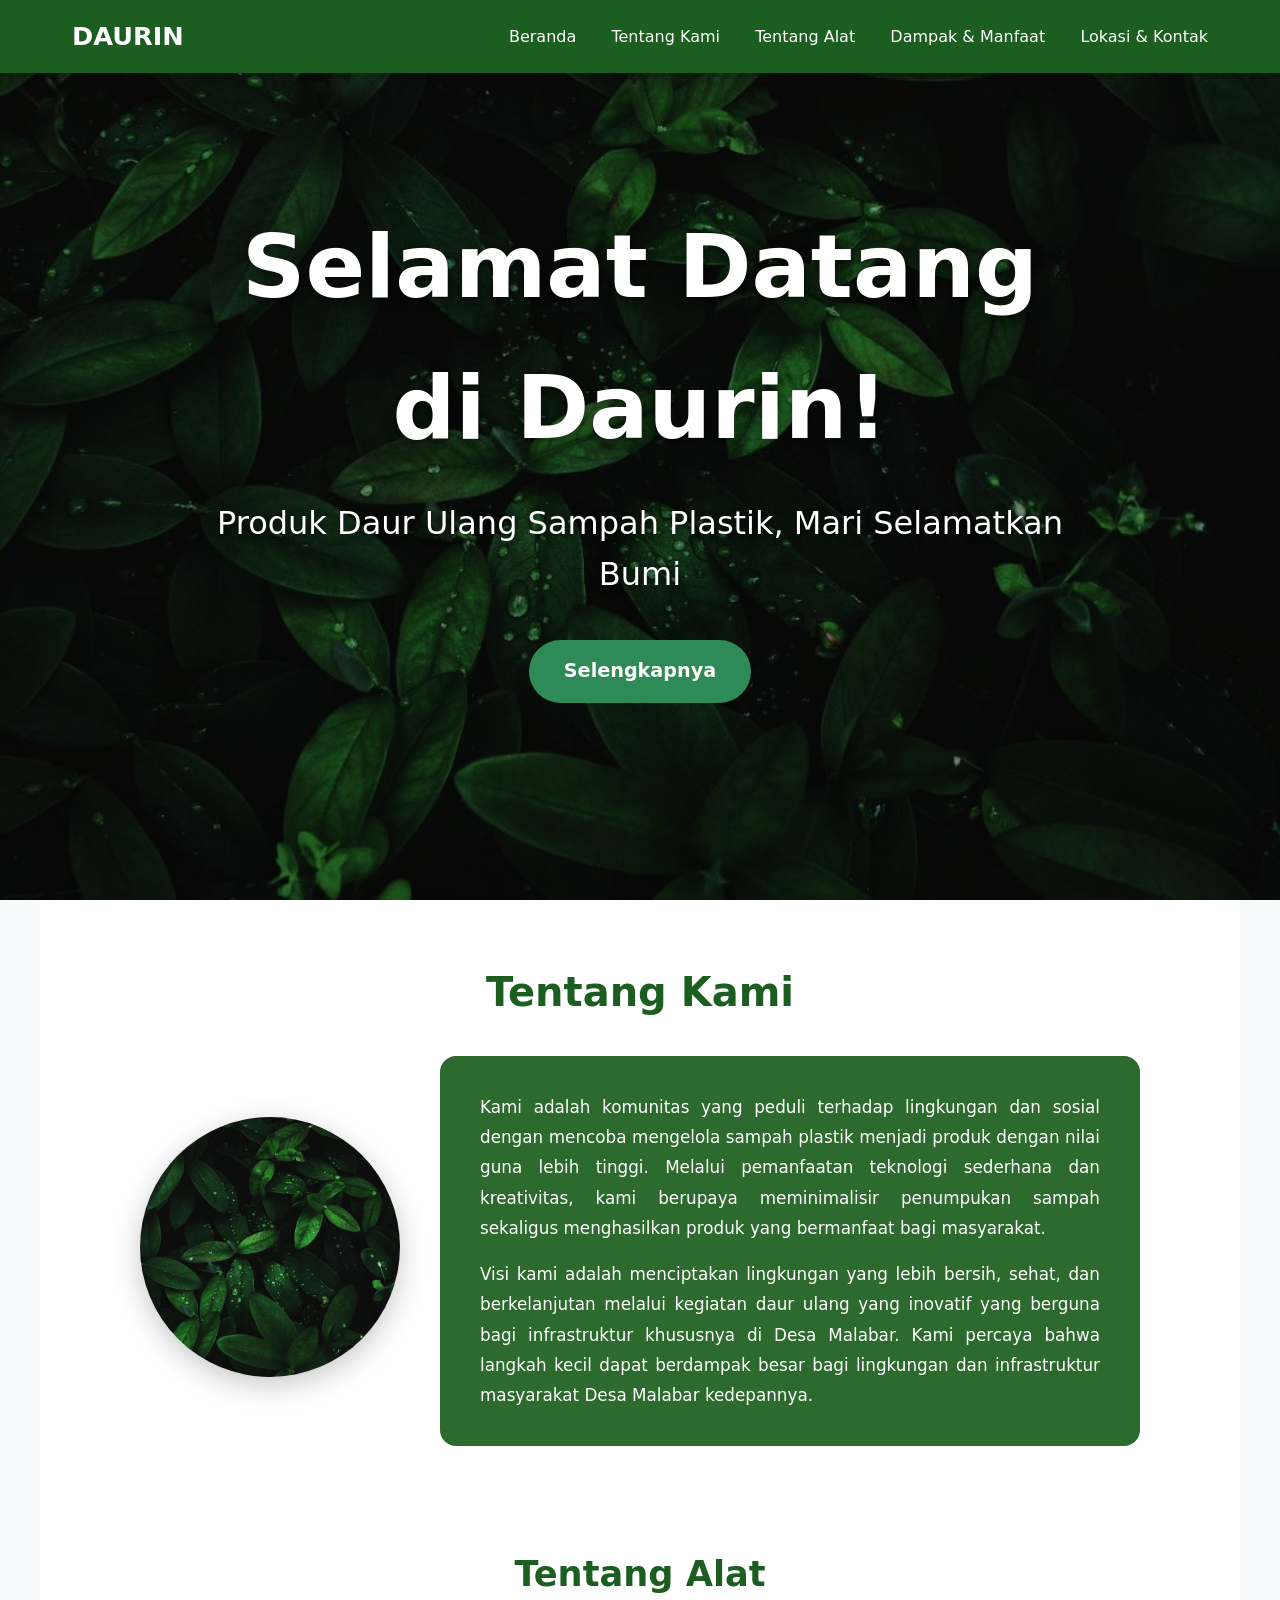
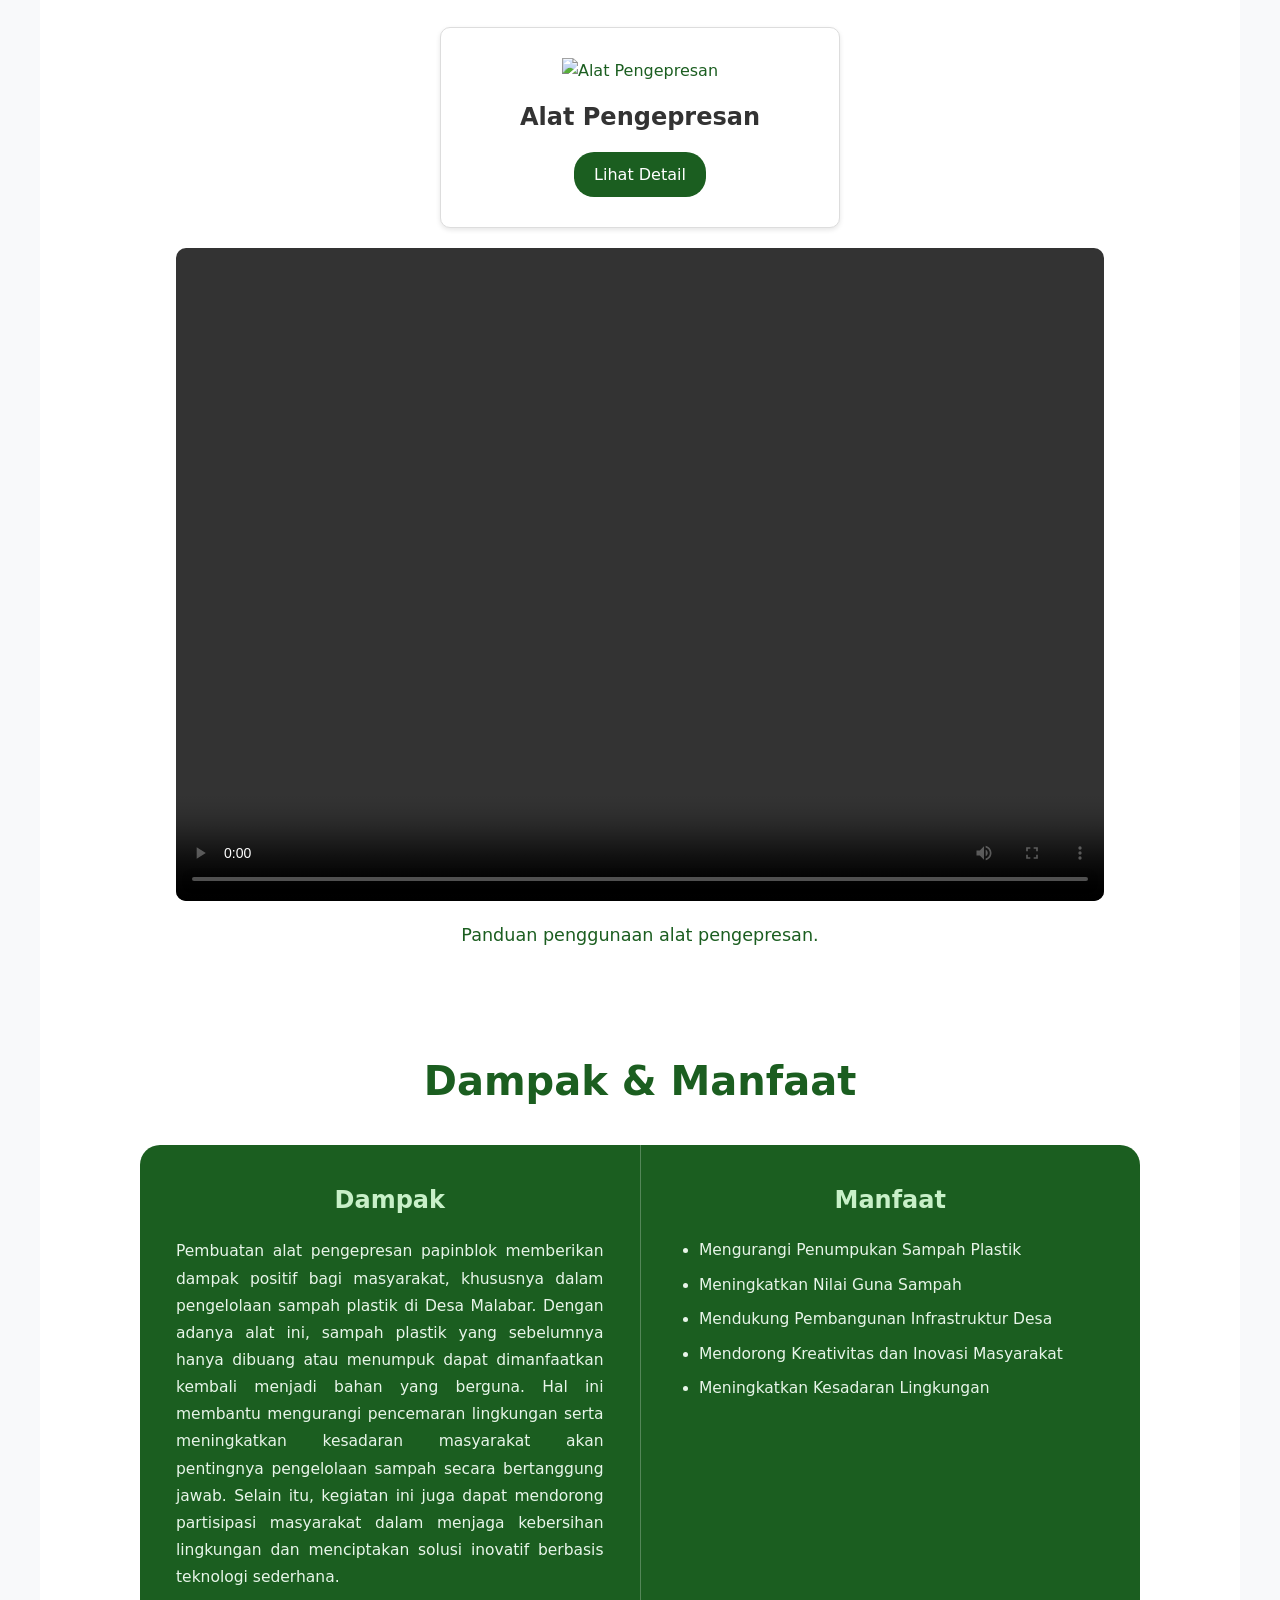
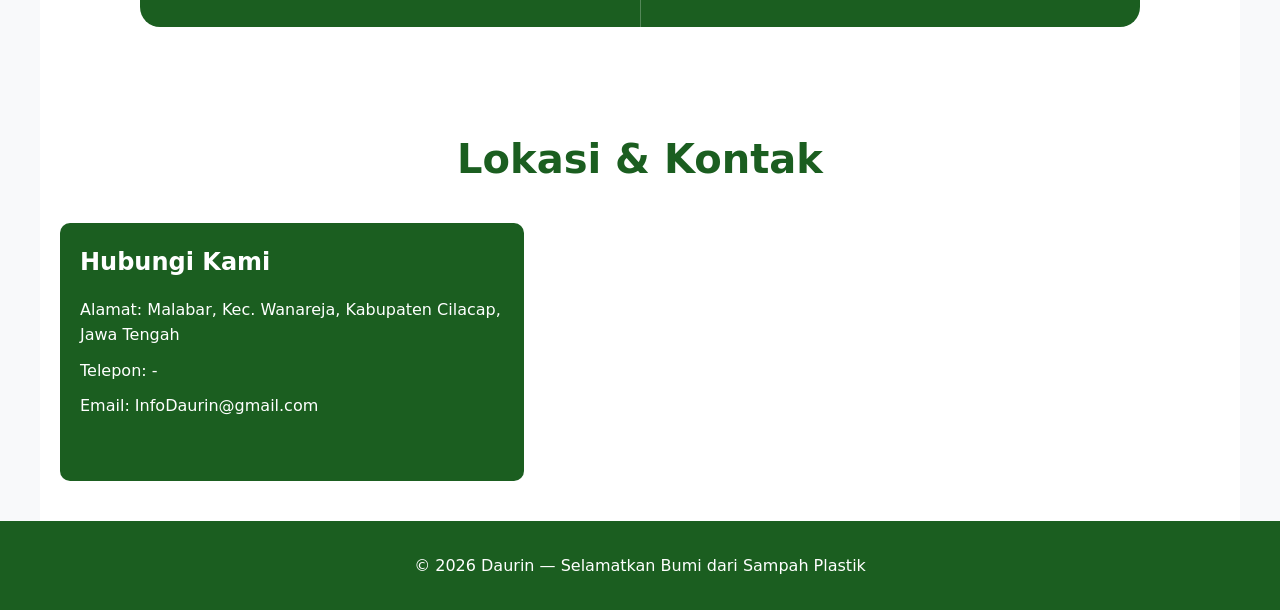
==== index.html @ 2f34ba82 "upload web project" ====
<!DOCTYPE html>
<html lang="id">

<head>
  <meta charset="UTF-8" />
  <meta name="viewport" content="width=device-width, initial-scale=1.0" />
  <title>Daurin - Daur Ulang Sampah Plastik</title>
  <style>
    * {
      margin: 0;
      padding: 0;
      box-sizing: border-box;
    }

    body {
      font-family: system-ui, -apple-system, sans-serif;
      color: #222;
      background-color: #f8f9fa;
      line-height: 1.6;
    }

    header {
      position: fixed;
      top: 0;
      left: 0;
      width: 100%;
      z-index: 1000;
      background-color: #1b5e20;
      backdrop-filter: blur(6px);
      transition: background-color 0.3s;
    }

    header.scrolled {
      background-color: #1b5e1fc0;
      backdrop-filter: blur(8px);
    }

    nav {
      max-width: 1200px;
      margin: 0 auto;
      padding: 1rem 2rem;
      display: flex;
      justify-content: space-between;
      align-items: center;
    }

    .logo {
      font-size: 1.6rem;
      font-weight: bold;
      color: white;
    }

    .nav-links {
      display: flex;
      gap: 2.2rem;
    }

    .nav-links a {
      color: white;
      text-decoration: none;
      font-weight: 500;
      transition: color 0.3s;
    }

    .nav-links a:hover {
      color: #e0ffe0;
    }

    .hamburger {
      display: none;
      flex-direction: column;
      justify-content: space-around;
      width: 30px;
      height: 25px;
      cursor: pointer;
    }

    .hamburger span {
      width: 100%;
      height: 3px;
      background-color: white;
      transition: all 0.3s;
    }

    .side-nav {
      position: fixed;
      top: 0;
      right: -250px;
      width: 250px;
      height: 100%;
      background-color: #1b5e20;
      transition: right 0.3s ease;
      z-index: 999;
      padding-top: 80px;
    }

    .side-nav.active {
      right: 0;
    }

    .side-nav .nav-links {
      flex-direction: column;
      gap: 1.5rem;
      padding: 20px;
    }

    .side-nav .nav-links a {
      font-size: 1.2rem;
    }

    /* Hero */
    .hero {
      height: 100vh;
      min-height: 680px;
      background: linear-gradient(rgba(0, 0, 0, 0.35), rgba(0, 0, 0, 0.45)),
        url('assets/banner.jpg') center/cover no-repeat;
      display: flex;
      align-items: center;
      justify-content: center;
      text-align: center;
      color: white;
    }

    .hero-content {
      max-width: 900px;
      padding: 1.5rem;
    }

    .hero h2 {
      font-size: clamp(2.8rem, 7vw, 5.5rem);
      margin-bottom: 1.2rem;
      font-weight: 800;
      text-shadow: 0 3px 12px rgba(0, 0, 0, 0.6);
    }

    .hero p {
      font-size: clamp(1.3rem, 4vw, 2rem);
      margin-bottom: 2.5rem;
      text-shadow: 0 2px 8px rgba(0, 0, 0, 0.7);
    }

    .btn {
      display: inline-block;
      padding: 1rem 2.2rem;
      background-color: #2e8b57;
      color: white;
      text-decoration: none;
      border-radius: 50px;
      font-size: 1.2rem;
      font-weight: 600;
      transition: all 0.3s;
    }

    .btn:hover {
      background-color: #3CB371;
      transform: translateY(-3px);
      box-shadow: 0 8px 20px rgba(0, 0, 0, 0.25);
    }

    main {
      max-width: 1200px;
      margin: 0 auto;
    }

    section {
      margin: 0;
    }

    h1 {
      color: #1b5e20;
      margin-bottom: 1.5rem;
      font-size: 2.2rem;
      text-align: left;
    }

    /* ======================== */
    /*  TENTANG KAMI - BARU     */
    /* ======================== */
    #tentang {
      background-color: #ffffff;
      padding: 60px 20px;
    }

    .tentang-wrapper {
      max-width: 1000px;
      margin: 0 auto;
    }

    .tentang-title {
      font-size: 2.5rem;
      font-weight: 800;
      color: #1b5e20;
      text-align: center;
      margin-bottom: 2rem;
    }

    .tentang-container {
      display: flex;
      align-items: flex-end;
      gap: 40px;
    }

    .tentang-img {
      flex-shrink: 0;
      width: 260px;
      align-self: center;
    }

    .tentang-img img {
      width: 100%;
      border-radius: 50%;
      object-fit: cover;
      aspect-ratio: 1 / 1;
      box-shadow: 0 8px 28px rgba(0, 0, 0, 0.22);
    }

    .tentang-text {
      flex: 1;
      background-color: #2d6a2d;
      border-radius: 16px;
      padding: 36px 40px;
    }

    .tentang-text p {
      font-size: 1.05rem;
      margin-bottom: 1rem;
      text-align: justify;
      color: #ffffff;
      line-height: 1.8;
    }

    .tentang-text p:last-child {
      margin-bottom: 0;
    }

    /* ===================== */
    /* DAMPAK & MANFAAT      */
    /* ===================== */
    #dampak {
      background-color: white;
      padding: 60px 20px;
      text-align: center;
    }

    #dampak h2 {
      color: #1b5e20;
      text-align: center;
      margin-bottom: 2rem;
      font-size: 2.5rem;
      font-weight: 800;
    }

    .dampak-card {
      background-color: #1b5e20;
      border-radius: 20px;
      max-width: 1000px;
      margin: 0 auto;
      display: flex;
      overflow: hidden;
    }

    .dampak-col {
      flex: 1;
      padding: 36px;
      color: white;
      text-align: left;
    }

    .dampak-col+.dampak-col {
      border-left: 1px solid rgba(255, 255, 255, 0.25);
    }

    .dampak-col h3 {
      font-size: 1.5rem;
      font-weight: 700;
      margin-bottom: 1.2rem;
      text-align: center;
      color: #c8f0c8;
    }

    .dampak-col p {
      font-size: 0.97rem;
      line-height: 1.75;
      text-align: justify;
      color: #e8f5e9;
    }

    .dampak-col ul {
      list-style: disc;
      padding-left: 1.4rem;
      color: #e8f5e9;
    }

    .dampak-col ul li {
      margin-bottom: 0.6rem;
      font-size: 0.97rem;
      line-height: 1.6;
    }

    @media (max-width: 768px) {
      .dampak-card {
        flex-direction: column;
      }

      .dampak-col+.dampak-col {
        border-left: none;
        border-top: 1px solid rgba(255, 255, 255, 0.25);
      }
    }

    /* Tentang Alat */
    #alat {
      background-color: #ffffff;
      color: #1b5e20;
      padding: 40px 20px;
      text-align: center;
    }

    #alat h1 {
      text-align: center;
      color: #1b5e20;
    }

    #alat p {
      max-width: 800px;
      margin: 0 auto;
      font-size: 1.1rem;
    }

    /* Kontak */
    #kontak {
      background-color: white;
      padding: 40px 20px;
    }

    .kontak-container {
      max-width: 1200px;
      margin: 0 auto;
      display: flex;
      justify-content: space-between;
      gap: 40px;
    }

    .kontak-info {
      background-color: #1b5e20;
      color: white;
      padding: 20px;
      border-radius: 10px;
      width: 40%;
    }

    #kontak h2 {
      color: #1b5e20;
      text-align: center;
      margin-bottom: 2rem;
      font-size: 2.5rem;
    }

    .kontak-info h3 {
      margin-bottom: 15px;
      font-size: 1.5rem;
    }

    .kontak-info p {
      margin-bottom: 10px;
    }

    .kontak-map {
      width: 55%;
    }

    .kontak-map iframe {
      width: 100%;
      height: 250px;
      border-radius: 10px;
      border: 0;
    }

    footer {
      background: #1b5e20;
      color: white;
      text-align: center;
      padding: 2rem 1rem;
    }

    /* Responsive */
    @media (max-width: 768px) {
      .hamburger {
        display: flex;
      }

      nav .nav-links {
        display: none;
      }

      .spacer {
        height: 60px;
      }

      h2 {
        font-size: 1.8rem;
        text-align: center;
      }

      .tentang-container {
        flex-direction: column;
        align-items: center;
        gap: 24px;
      }

      .tentang-img {
        width: 180px;
        align-self: center;
      }

      .tentang-text {
        width: 100%;
        padding: 24px 20px;
      }

      .kontak-container {
        flex-direction: column;
        gap: 20px;
      }

      .kontak-info {
        width: 100%;
      }

      .kontak-map {
        width: 100%;
      }

      .kontak-map iframe {
        height: 200px;
      }
    }

    @media (max-width: 480px) {
      .logo {
        font-size: 1.4rem;
      }

      h2 {
        font-size: 1.5rem;
      }

      .tentang-text p,
      #alat p,
      .kontak-info p {
        font-size: 1rem;
      }
    }

    /* Video */
    .video-container {
      position: relative;
      padding-bottom: 56.25%;
      height: 0;
      overflow: hidden;
      max-width: 80%;
      margin: 20px auto;
      border-radius: 10px;
    }

    .video-container video {
      position: absolute;
      top: 0;
      left: 0;
      width: 100%;
      height: 100%;
    }

    #alat .produk-grid {
      display: flex;
      justify-content: center;
      gap: 20px;
      margin-bottom: 20px;
    }

    .produk-item {
      background-color: white;
      border: 1px solid #ddd;
      border-radius: 10px;
      padding: 20px;
      text-align: center;
      width: 220px;
      box-shadow: 0 2px 5px rgba(0, 0, 0, 0.1);
    }

    .produk-item img {
      width: 120px;
      height: auto;
      margin-bottom: 10px;
    }

    .produk-item h3 {
      font-size: 1.2rem;
      margin-bottom: 15px;
      color: #333;
    }

    .button-group {
      display: flex;
      gap: 10px;
      justify-content: center;
    }

    .detail-btn,
    .buy-btn {
      padding: 8px 16px;
      background-color: #1b5e20;
      color: white;
      text-decoration: none;
      border-radius: 20px;
      font-size: 0.85rem;
      transition: background-color 0.3s;
    }

    .detail-btn:hover,
    .buy-btn:hover {
      background-color: #2e8b57;
    }

    #alat .produk-item {
      max-width: 400px;
      width: 100%;
      padding: 30px;
    }

    #alat .produk-item img {
      width: 200px;
      height: auto;
      margin-bottom: 15px;
    }

    #alat .produk-item h3 {
      font-size: 1.5rem;
    }

    #alat .detail-btn {
      padding: 10px 20px;
      font-size: 1rem;
    }

    /* Modal */
    .modal {
      display: none;
      position: fixed;
      z-index: 1001;
      left: 0;
      top: 0;
      width: 100%;
      height: 100%;
      overflow: auto;
      background-color: rgba(0, 0, 0, 0.4);
      justify-content: center;
      align-items: center;
    }

    .modal-content {
      background-color: #fefefe;
      margin: auto;
      padding: 20px;
      border: 1px solid #888;
      width: 80%;
      max-width: 500px;
      border-radius: 10px;
      position: relative;
      font-size: 1rem;
      line-height: 1.5;
    }

    .close {
      color: #aaa;
      float: right;
      font-size: 28px;
      font-weight: bold;
      cursor: pointer;
    }

    .close:hover,
    .close:focus {
      color: black;
      text-decoration: none;
    }

    .details dl {
      display: grid;
      grid-template-columns: auto 1fr;
      gap: 0.5rem 1rem;
      margin: 0;
      padding: 0;
    }

    .details dt {
      font-weight: bold;
      text-align: right;
      color: #1b5e20;
      grid-column: 1;
    }

    .details dd {
      margin: 0;
      grid-column: 2;
      text-align: justify;
    }

    .modal-content h3 {
      text-align: center;
      margin-bottom: 1rem;
    }

    @media (max-width: 768px) {
      .video-container {
        max-width: 100%;
      }

      #alat .produk-item {
        max-width: 100%;
      }
    }
  </style>
</head>

<body>
  <header id="navbar">
    <nav>
      <div class="logo">DAURIN</div>
      <div class="hamburger" id="hamburger">
        <span></span><span></span><span></span>
      </div>
      <div class="nav-links desktop-nav">
        <a href="#beranda">Beranda</a>
        <a href="#tentang">Tentang Kami</a>
        <a href="#alat">Tentang Alat</a>
        <a href="#dampak">Dampak &amp; Manfaat</a>
        <a href="#kontak">Lokasi &amp; Kontak</a>
      </div>
    </nav>
  </header>

  <div class="side-nav" id="side-nav">
    <div class="nav-links">
      <a href="#beranda">Beranda</a>
      <a href="#tentang">Tentang Kami</a>
      <a href="#alat">Tentang Alat</a>
      <a href="#dampak">Dampak &amp; Manfaat</a>
      <a href="#kontak">Lokasi &amp; Kontak</a>
    </div>
  </div>

  <section class="hero" id="beranda">
    <div class="hero-content">
      <h2>Selamat Datang di Daurin!</h2>
      <p>Produk Daur Ulang Sampah Plastik, Mari Selamatkan Bumi</p>
      <a href="#tentang" class="btn">Selengkapnya</a>
    </div>
  </section>
  <div class="spacer"></div>

  <main>
    <!-- TENTANG KAMI -->
    <section id="tentang">
      <div class="tentang-wrapper">
        <h2 class="tentang-title">Tentang Kami</h2>
        <div class="tentang-container">
          <div class="tentang-img">
            <img src="assets/banner.jpg" alt="banner">
          </div>
          <div class="tentang-text">
            <p>Kami adalah komunitas yang peduli terhadap lingkungan dan sosial dengan mencoba mengelola sampah plastik
              menjadi produk dengan nilai guna lebih tinggi. Melalui pemanfaatan teknologi sederhana dan kreativitas,
              kami
              berupaya meminimalisir penumpukan sampah sekaligus menghasilkan produk yang bermanfaat bagi masyarakat.
            </p>
            <p>Visi kami adalah menciptakan lingkungan yang lebih bersih, sehat, dan berkelanjutan melalui kegiatan daur
              ulang yang inovatif yang berguna bagi infrastruktur khususnya di Desa Malabar. Kami percaya bahwa langkah
              kecil dapat berdampak besar bagi lingkungan dan infrastruktur masyarakat Desa Malabar kedepannya.</p>
          </div>
        </div>
      </div>
    </section>

    <!-- TENTANG ALAT -->
    <section id="alat">
      <h1>Tentang Alat</h1>
      <div class="produk-grid">
        <div class="produk-item">
          <img
            src="https://cdn.prod.website-files.com/5f85593f825a45ae8e699102/60377755389415811685922c_Sheetpress-machine-and-recycled-sheets.jpg"
            alt="Alat Pengepresan">
          <h3>Alat Pengepresan</h3>
          <div class="button-group">
            <a href="#" class="detail-btn" data-target="detail1">Lihat Detail</a>
          </div>
        </div>
      </div>
      
      <div class="video-container">
        <video controls>
          <source src="assets/comingsoon.mp4" type="video/mp4">
          Your browser does not support the video tag.
        </video>
      </div>
      <p>Panduan penggunaan alat pengepresan.</p>
    </section>

    <!-- DAMPAK & MANFAAT -->
    <section id="dampak">
      <h2>Dampak &amp; Manfaat</h2>
      <div class="dampak-card">
        <div class="dampak-col">
          <h3>Dampak</h3>
          <p>Pembuatan alat pengepresan papinblok memberikan dampak positif bagi masyarakat, khususnya dalam pengelolaan
            sampah plastik di Desa Malabar. Dengan adanya alat ini, sampah plastik yang sebelumnya hanya dibuang atau
            menumpuk dapat dimanfaatkan kembali menjadi bahan yang berguna. Hal ini membantu mengurangi pencemaran
            lingkungan serta meningkatkan kesadaran masyarakat akan pentingnya pengelolaan sampah secara bertanggung
            jawab. Selain itu, kegiatan ini juga dapat mendorong partisipasi masyarakat dalam menjaga kebersihan
            lingkungan dan menciptakan solusi inovatif berbasis teknologi sederhana.</p>
        </div>
        <div class="dampak-col">
          <h3>Manfaat</h3>
          <ul>
            <li>Mengurangi Penumpukan Sampah Plastik</li>
            <li>Meningkatkan Nilai Guna Sampah</li>
            <li>Mendukung Pembangunan Infrastruktur Desa</li>
            <li>Mendorong Kreativitas dan Inovasi Masyarakat</li>
            <li>Meningkatkan Kesadaran Lingkungan</li>
          </ul>
        </div>
      </div>
    </section>

    <!-- KONTAK -->
    <section id="kontak">
      <h2>Lokasi &amp; Kontak</h2>
      <div class="kontak-container">
        <div class="kontak-info">
          <h3>Hubungi Kami</h3>
          <p>Alamat: Malabar, Kec. Wanareja, Kabupaten Cilacap, Jawa Tengah</p>
          <p>Telepon: -</p>
          <p>Email: InfoDaurin@gmail.com</p>
        </div>
        <div class="kontak-map">
          <iframe
            src="https://www.google.com/maps/embed?pb=!1m18!1m12!1m3!1d698.7467152777687!2d108.68582489623891!3d-7.3041430938471885!2m3!1f0!2f0!3f0!3m2!1i1024!2i768!4f13.1!3m3!1m2!1s0x2e6f7d67fe039493%3A0xdd716e9ad40a1f7e!2sKantor%20Desa%20Malabar!5e0!3m2!1sid!2sid!4v1771553246196!5m2!1sid!2sid"
            width="600" height="450" style="border:0;" allowfullscreen="" loading="lazy"
            referrerpolicy="no-referrer-when-downgrade"></iframe>
        </div>
      </div>
    </section>
  </main>

  <div id="modal" class="modal">
    <div class="modal-content">
      <span class="close">&times;</span>
      <div id="modal-body"></div>
    </div>
  </div>

  <div id="detail1" style="display:none;" class="details">
    <h3>Alat Pengepresan</h3>
    <dl>
      <dt>Deskripsi:</dt>
      <dd>Alat pengepresan inovatif untuk mendaur ulang sampah plastik menjadi produk berguna. Efisien dan mudah
        digunakan.</dd>
      <dt>Bahan:</dt>
      <dd>Besi UMP, dongkrak dengan kekuatan 5 ton, dan besi siku.</dd>
      <dt>Ukuran:</dt>
      <dd>Tinggi 100 cm, Lebar 60 cm</dd>
      <dt>Keunggulan:</dt>
      <dd>Mampu memproses hingga 108 kg plastik per jam, ramah lingkungan, dan tahan lama.</dd>
    </dl>
  </div>
  <div id="detail2" style="display:none;" class="details">
    <h3>Produk Daur Ulang</h3>
    <dl>
      <dt>Deskripsi:</dt>
      <dd>Produk ramah lingkungan dari sampah plastik daur ulang, seperti tas, pot bunga, dll. Tahan lama dan estetis.
      </dd>
      <dt>Bahan:</dt>
      <dd>100% plastik daur ulang (HDPE, PET, dll.)</dd>
      <dt>Ukuran:</dt>
      <dd>Variatif, tergantung jenis produk</dd>
      <dt>Keunggulan:</dt>
      <dd>Mengurangi sampah, harga terjangkau, dan mendukung ekonomi sirkular.</dd>
    </dl>
  </div>

  <footer>
    <p>&copy; 2026 Daurin — Selamatkan Bumi dari Sampah Plastik</p>
  </footer>

  <script>
    window.addEventListener('scroll', () => {
      document.getElementById('navbar').classList.toggle('scrolled', window.scrollY > 100);
    });

    const hamburger = document.getElementById('hamburger');
    const sideNav = document.getElementById('side-nav');

    hamburger.addEventListener('click', () => sideNav.classList.toggle('active'));

    document.addEventListener('click', (event) => {
      if (!hamburger.contains(event.target) && !sideNav.contains(event.target)) {
        sideNav.classList.remove('active');
      }
    });

    document.querySelectorAll('a[href^="#"]').forEach(anchor => {
      anchor.addEventListener('click', function (e) {
        e.preventDefault();
        const targetEl = document.getElementById(this.getAttribute('href').substring(1));
        if (targetEl) {
          const headerHeight = document.querySelector('header').offsetHeight;
          window.scrollTo({ top: targetEl.getBoundingClientRect().top + window.scrollY - headerHeight, behavior: 'smooth' });
        }
        sideNav.classList.remove('active');
      });
    });

    const modal = document.getElementById('modal');
    const modalBody = document.getElementById('modal-body');
    const closeBtn = document.querySelector('.close');

    document.querySelectorAll('.detail-btn').forEach(btn => {
      btn.addEventListener('click', (e) => {
        e.preventDefault();
        modalBody.innerHTML = document.getElementById(btn.getAttribute('data-target')).innerHTML;
        modal.style.display = 'flex';
      });
    });

    closeBtn.addEventListener('click', () => modal.style.display = 'none');
    window.addEventListener('click', (e) => { if (e.target === modal) modal.style.display = 'none'; });
  </script>
</body>

</html>
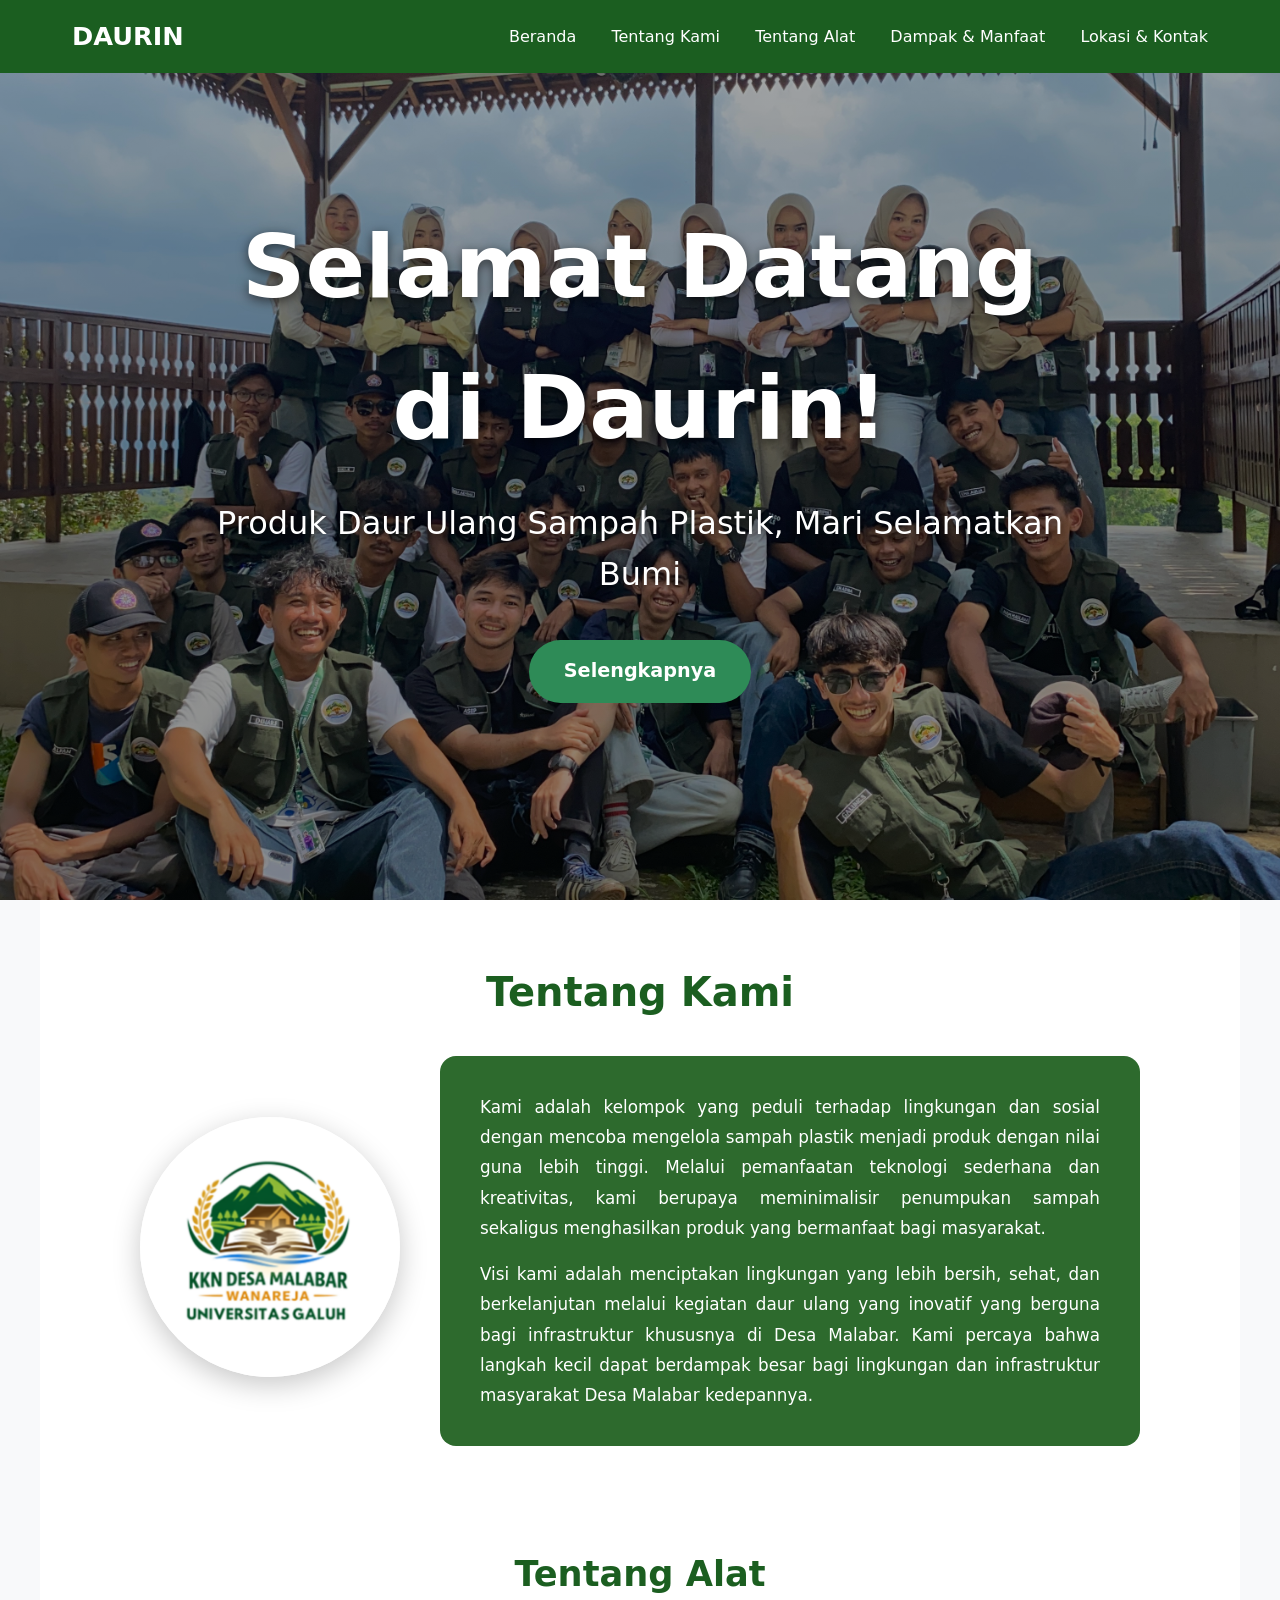
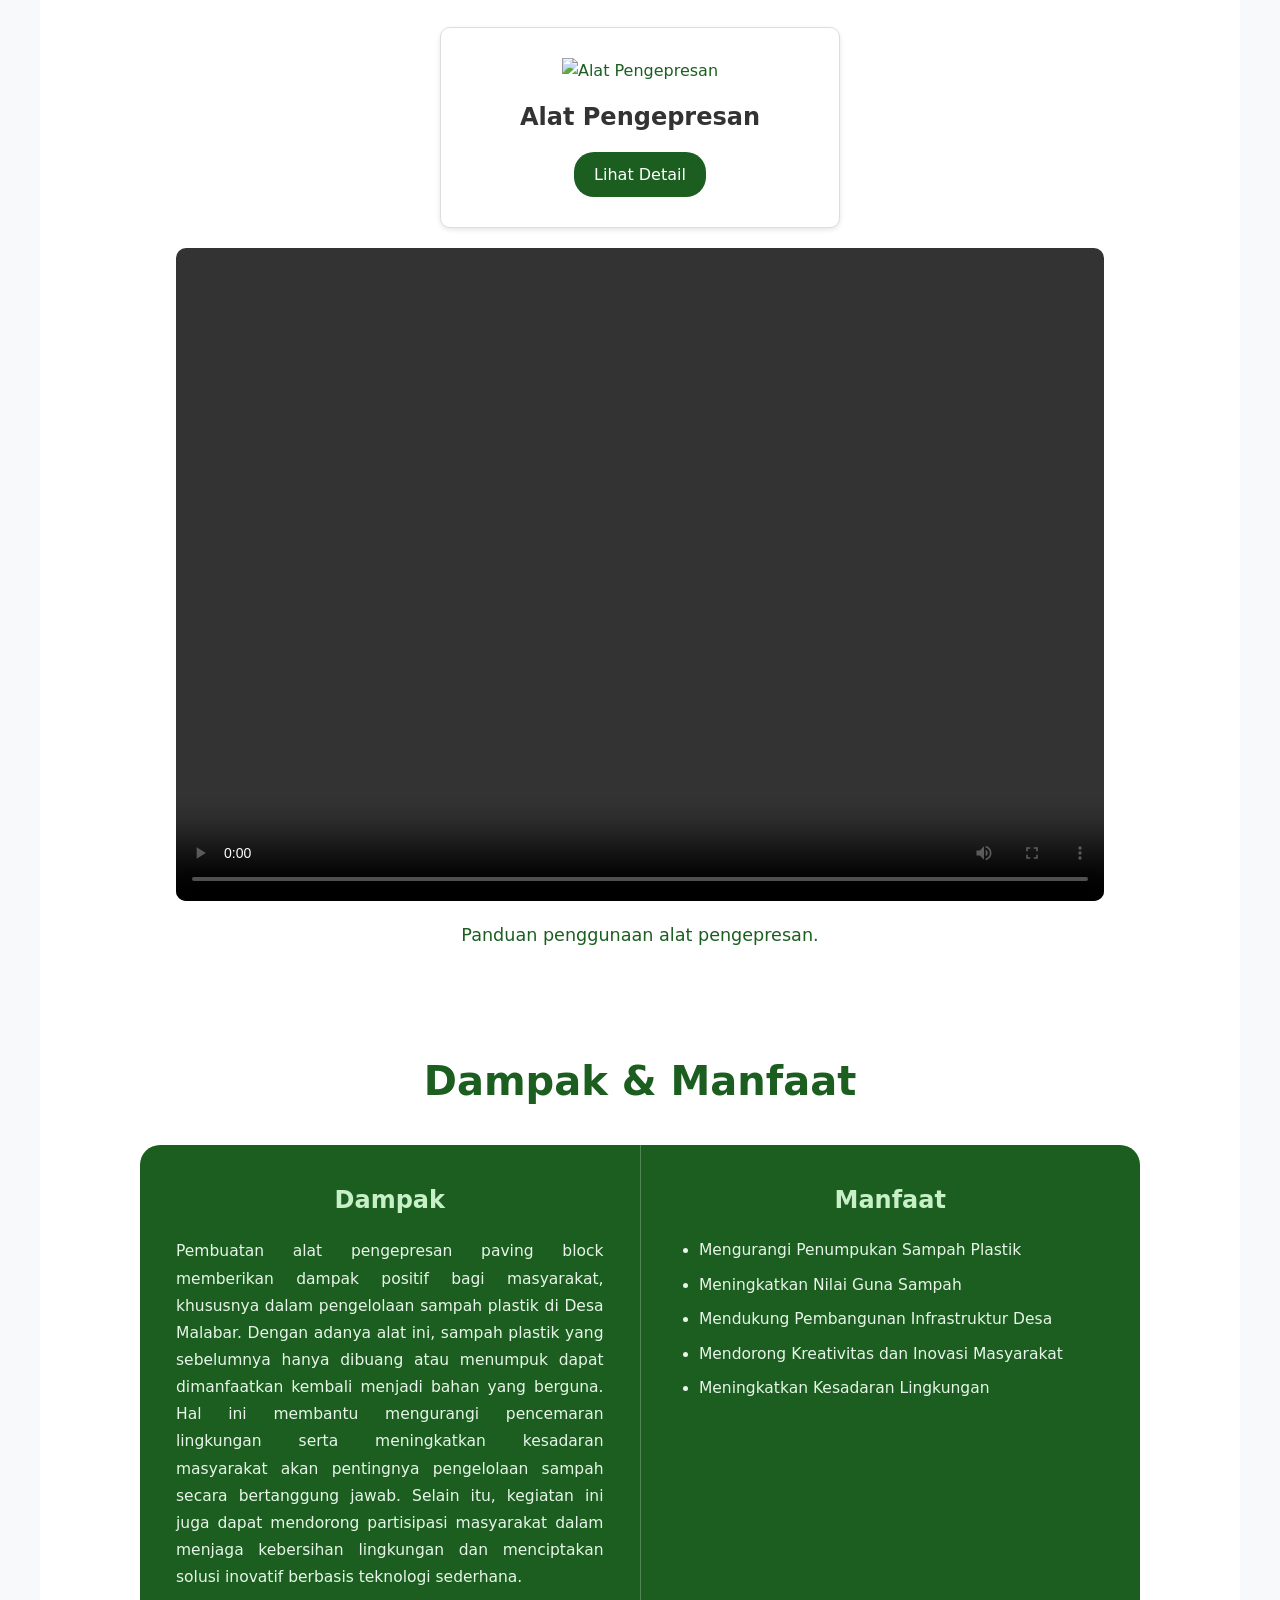
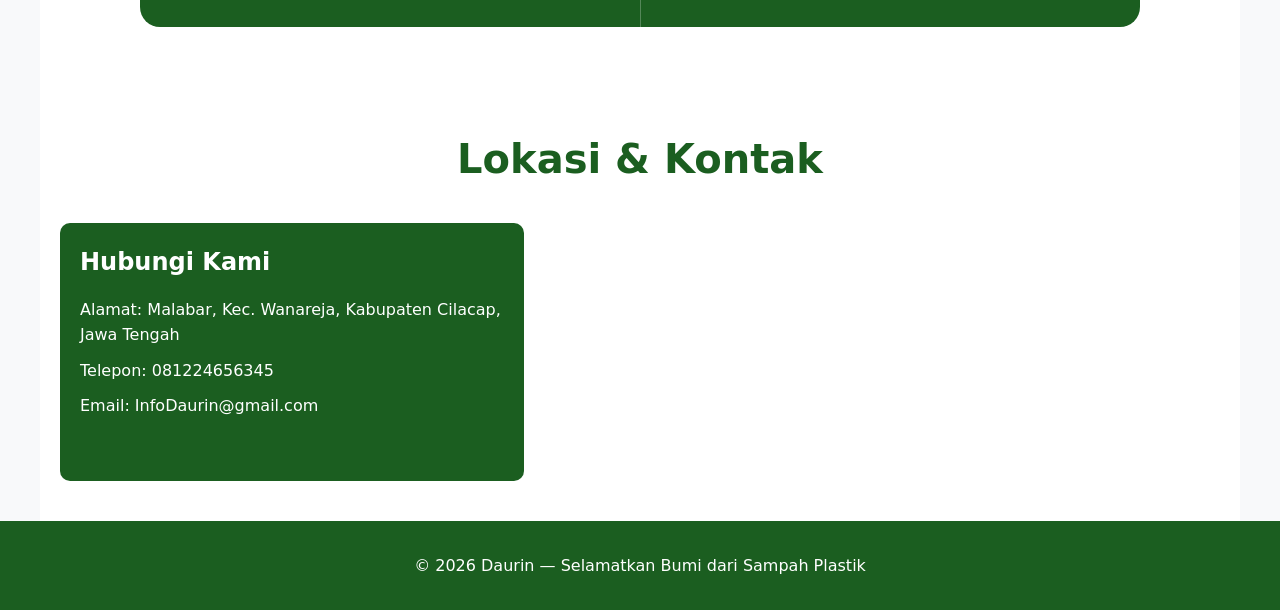
==== commit ac7cfc2f: "update project" ====
--- a/index.html
+++ b/index.html
@@ -113,7 +113,7 @@
       height: 100vh;
       min-height: 680px;
       background: linear-gradient(rgba(0, 0, 0, 0.35), rgba(0, 0, 0, 0.45)),
-        url('assets/banner.jpg') center/cover no-repeat;
+        url('assets/banner.jpeg') center/cover no-repeat;
       display: flex;
       align-items: center;
       justify-content: center;
@@ -172,10 +172,8 @@
       font-size: 2.2rem;
       text-align: left;
     }
-
-    /* ======================== */
+    
     /*  TENTANG KAMI - BARU     */
-    /* ======================== */
     #tentang {
       background-color: #ffffff;
       padding: 60px 20px;
@@ -517,7 +515,8 @@
       transition: background-color 0.3s;
     }
 
-    .detail-btn:hover,
+    .deta
+    il-btn:hover,
     .buy-btn:hover {
       background-color: #2e8b57;
     }
@@ -666,10 +665,10 @@
         <h2 class="tentang-title">Tentang Kami</h2>
         <div class="tentang-container">
           <div class="tentang-img">
-            <img src="assets/banner.jpg" alt="banner">
+            <img src="assets/logo.png" alt="logo">
           </div>
           <div class="tentang-text">
-            <p>Kami adalah komunitas yang peduli terhadap lingkungan dan sosial dengan mencoba mengelola sampah plastik
+            <p>Kami adalah kelompok yang peduli terhadap lingkungan dan sosial dengan mencoba mengelola sampah plastik
               menjadi produk dengan nilai guna lebih tinggi. Melalui pemanfaatan teknologi sederhana dan kreativitas,
               kami
               berupaya meminimalisir penumpukan sampah sekaligus menghasilkan produk yang bermanfaat bagi masyarakat.
@@ -696,7 +695,7 @@
           </div>
         </div>
       </div>
-      
+
       <div class="video-container">
         <video controls>
           <source src="assets/comingsoon.mp4" type="video/mp4">
@@ -712,7 +711,8 @@
       <div class="dampak-card">
         <div class="dampak-col">
           <h3>Dampak</h3>
-          <p>Pembuatan alat pengepresan papinblok memberikan dampak positif bagi masyarakat, khususnya dalam pengelolaan
+          <p>Pembuatan alat pengepresan paving block memberikan dampak positif bagi masyarakat, khususnya dalam
+            pengelolaan
             sampah plastik di Desa Malabar. Dengan adanya alat ini, sampah plastik yang sebelumnya hanya dibuang atau
             menumpuk dapat dimanfaatkan kembali menjadi bahan yang berguna. Hal ini membantu mengurangi pencemaran
             lingkungan serta meningkatkan kesadaran masyarakat akan pentingnya pengelolaan sampah secara bertanggung
@@ -739,7 +739,7 @@
         <div class="kontak-info">
           <h3>Hubungi Kami</h3>
           <p>Alamat: Malabar, Kec. Wanareja, Kabupaten Cilacap, Jawa Tengah</p>
-          <p>Telepon: -</p>
+          <p>Telepon: 081224656345</p>
           <p>Email: InfoDaurin@gmail.com</p>
         </div>
         <div class="kontak-map">
@@ -763,28 +763,14 @@
     <h3>Alat Pengepresan</h3>
     <dl>
       <dt>Deskripsi:</dt>
-      <dd>Alat pengepresan inovatif untuk mendaur ulang sampah plastik menjadi produk berguna. Efisien dan mudah
-        digunakan.</dd>
+      <dd>Prooduk ini merupakan alat daur ulang sampah plastik dengan menggunakan metode pemanasan dan pengepresan untuk
+        menghasilkan produk yang berguna.</dd>
       <dt>Bahan:</dt>
-      <dd>Besi UMP, dongkrak dengan kekuatan 5 ton, dan besi siku.</dd>
+      <dd>Besi UNP, dongkrak dengan kekuatan 5 ton, plat baja dan besi siku.</dd>
       <dt>Ukuran:</dt>
       <dd>Tinggi 100 cm, Lebar 60 cm</dd>
       <dt>Keunggulan:</dt>
-      <dd>Mampu memproses hingga 108 kg plastik per jam, ramah lingkungan, dan tahan lama.</dd>
-    </dl>
-  </div>
-  <div id="detail2" style="display:none;" class="details">
-    <h3>Produk Daur Ulang</h3>
-    <dl>
-      <dt>Deskripsi:</dt>
-      <dd>Produk ramah lingkungan dari sampah plastik daur ulang, seperti tas, pot bunga, dll. Tahan lama dan estetis.
-      </dd>
-      <dt>Bahan:</dt>
-      <dd>100% plastik daur ulang (HDPE, PET, dll.)</dd>
-      <dt>Ukuran:</dt>
-      <dd>Variatif, tergantung jenis produk</dd>
-      <dt>Keunggulan:</dt>
-      <dd>Mengurangi sampah, harga terjangkau, dan mendukung ekonomi sirkular.</dd>
+      <dd>Mampu memproses hingga 3 kg plastik per jam, produk ini juga ramah lingkungan, dan tahan lama.</dd>
     </dl>
   </div>
 
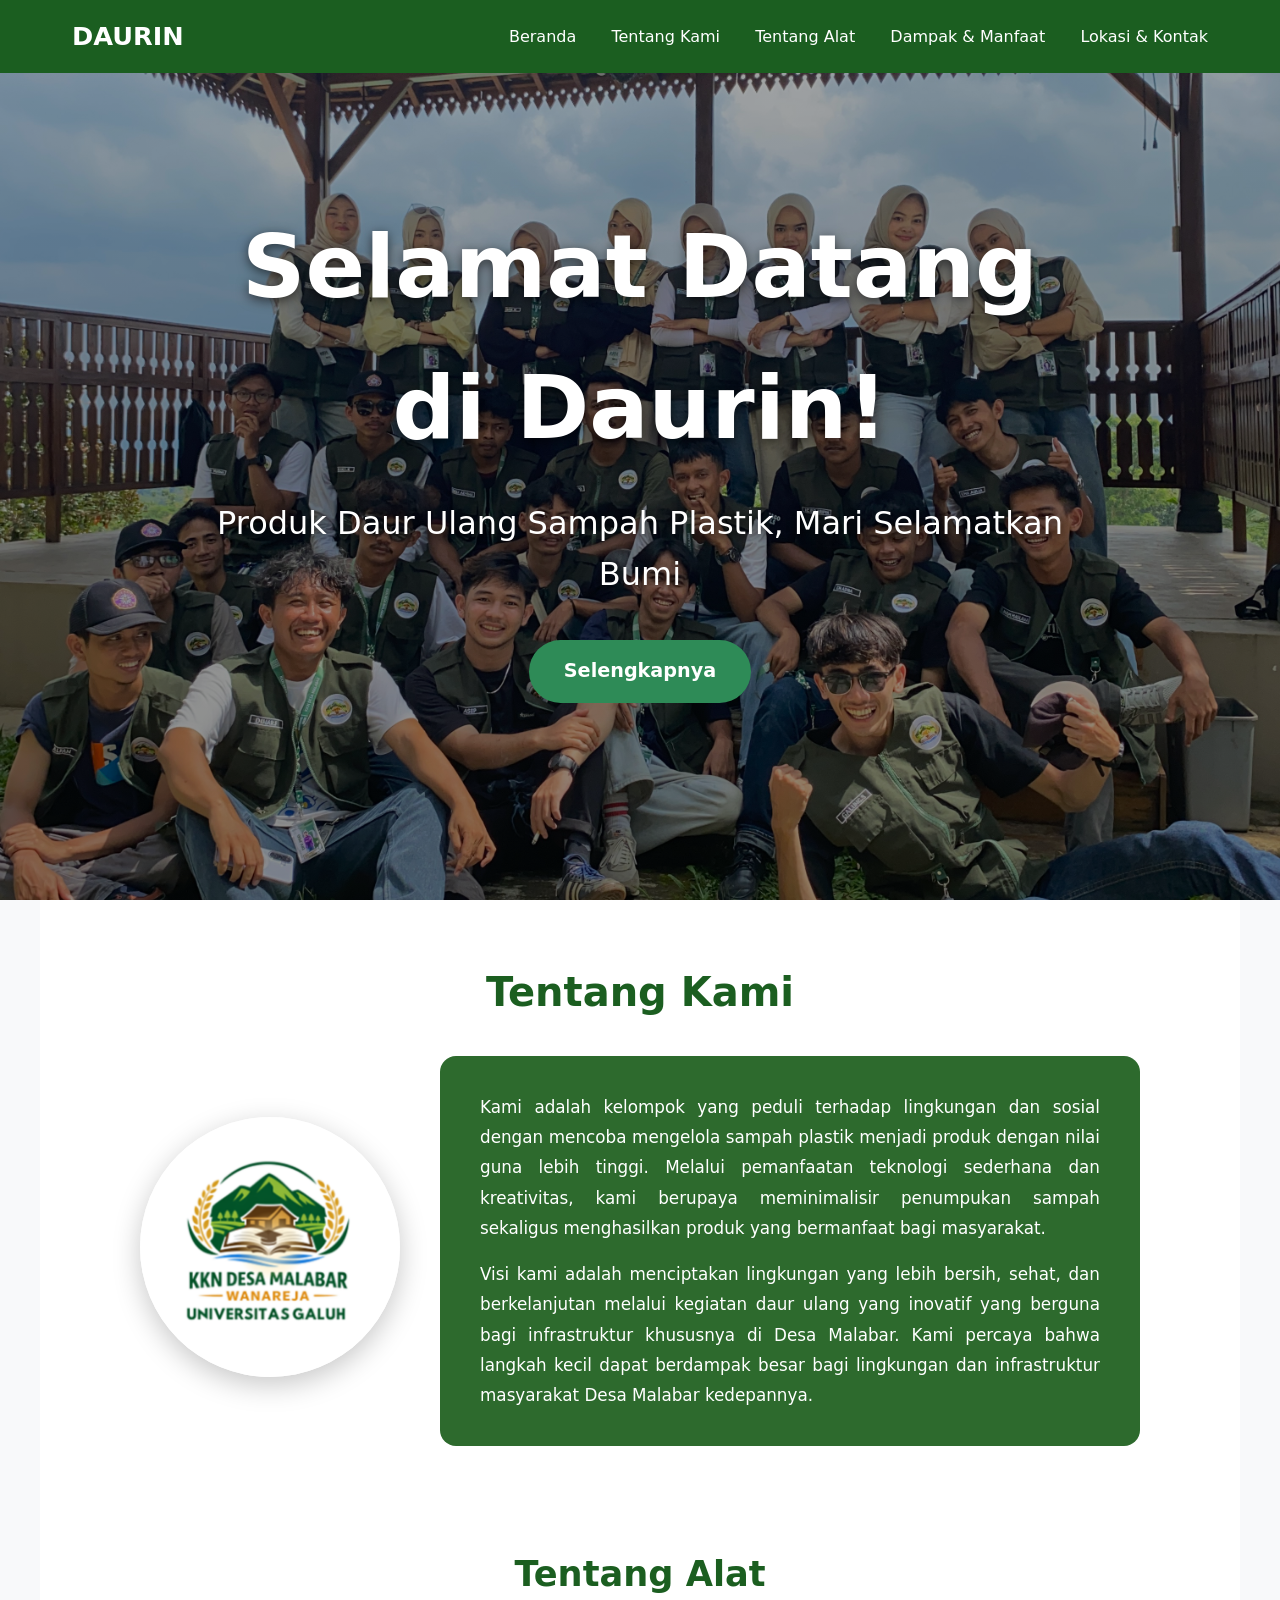
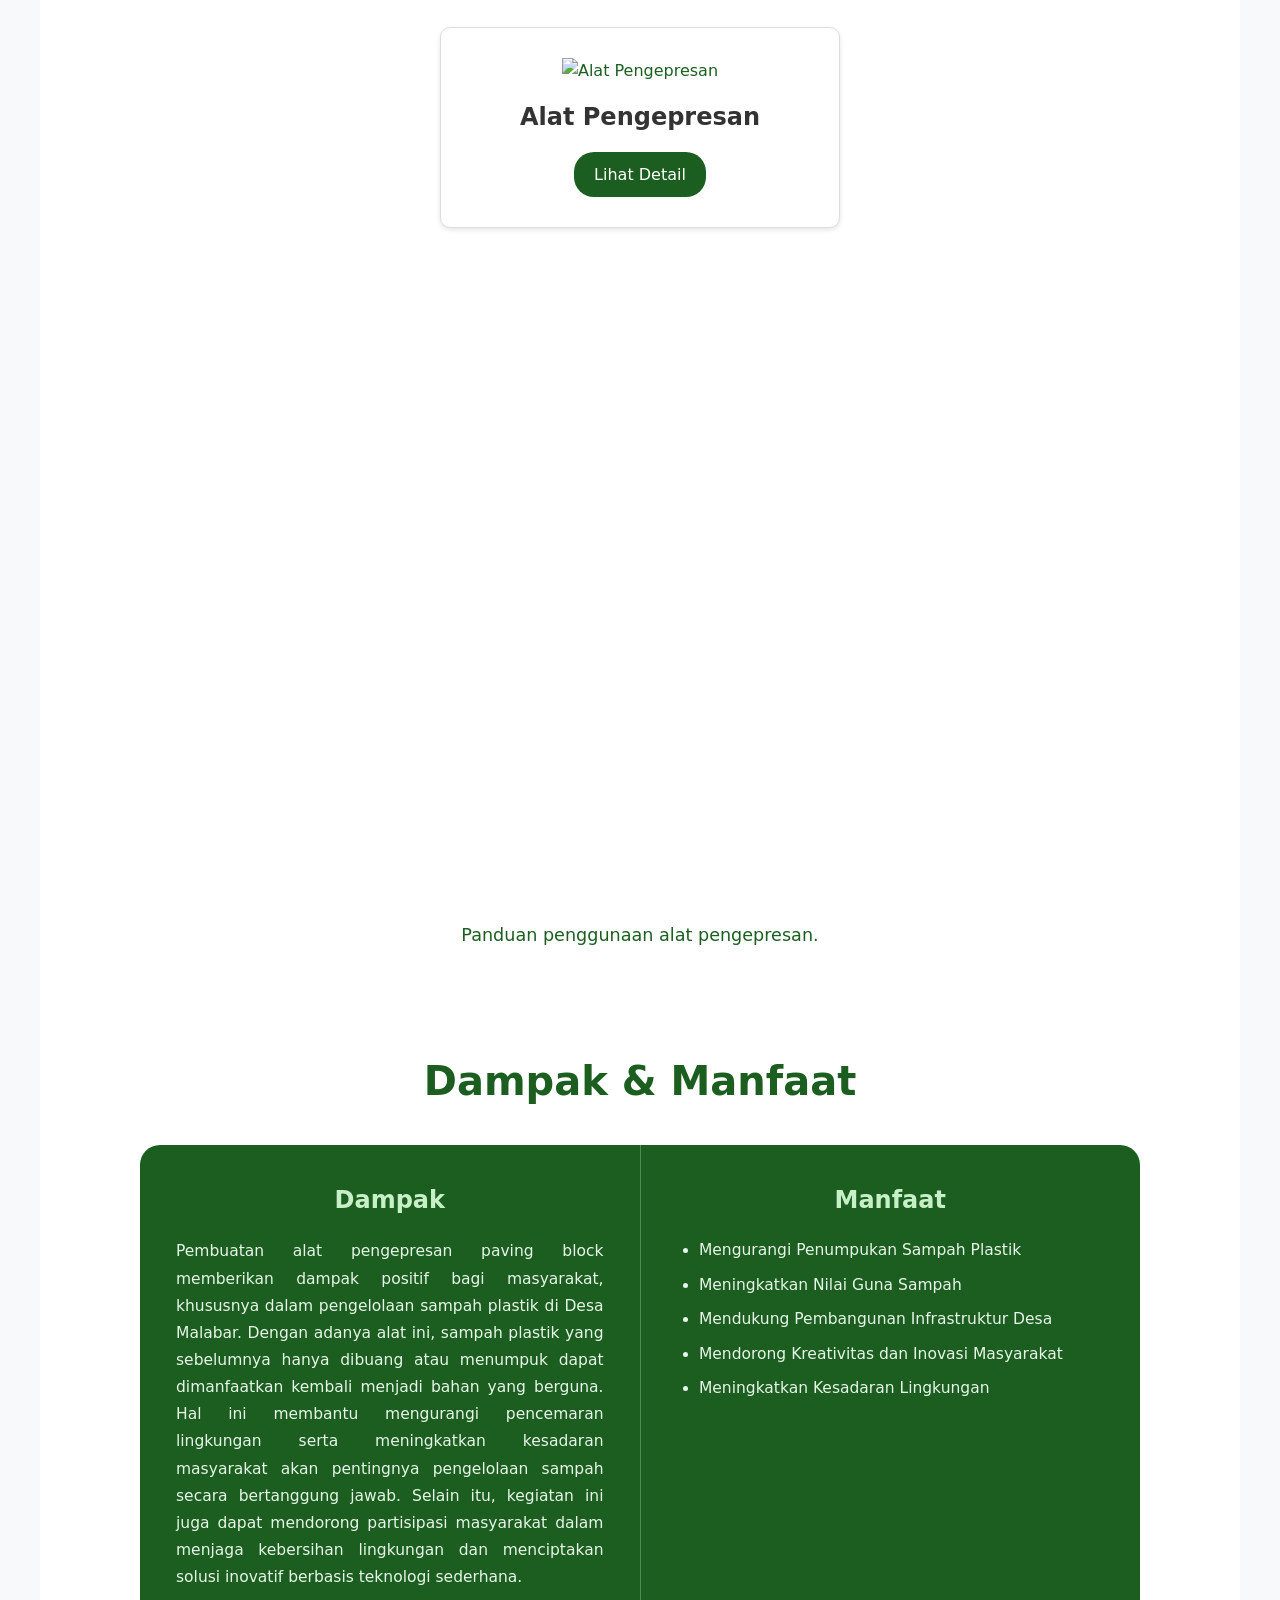
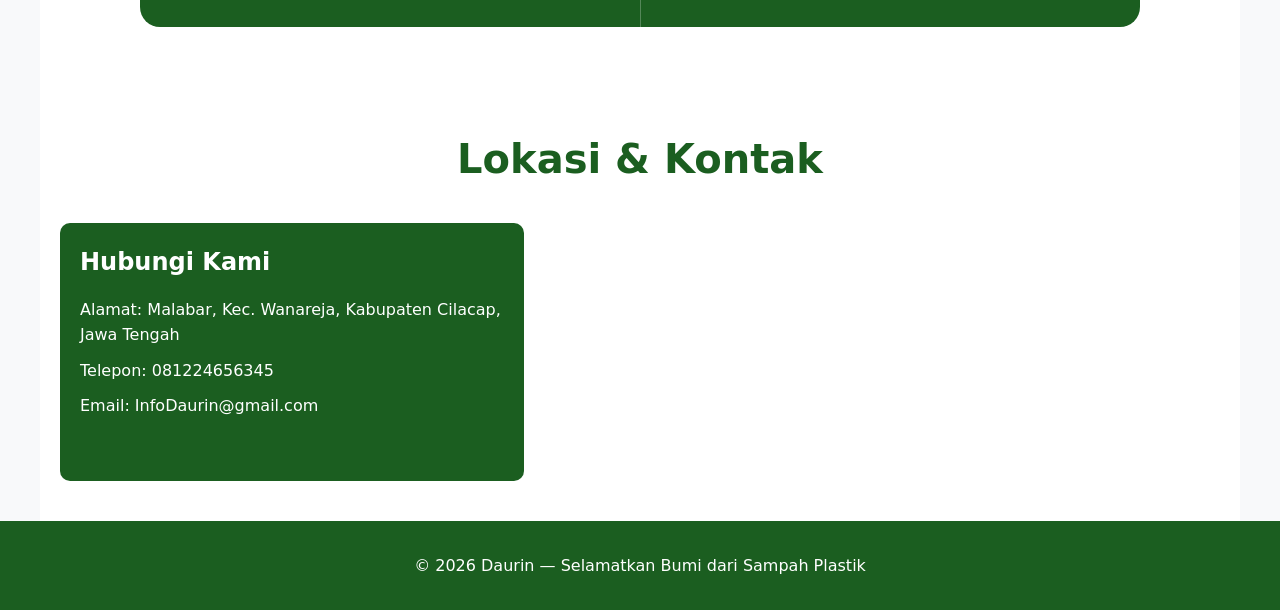
==== commit 90f2bba4: "Add files via upload" ====
--- a/index.html
+++ b/index.html
@@ -1,826 +1,827 @@
-<!DOCTYPE html>
-<html lang="id">
-
-<head>
-  <meta charset="UTF-8" />
-  <meta name="viewport" content="width=device-width, initial-scale=1.0" />
-  <title>Daurin - Daur Ulang Sampah Plastik</title>
-  <style>
-    * {
-      margin: 0;
-      padding: 0;
-      box-sizing: border-box;
-    }
-
-    body {
-      font-family: system-ui, -apple-system, sans-serif;
-      color: #222;
-      background-color: #f8f9fa;
-      line-height: 1.6;
-    }
-
-    header {
-      position: fixed;
-      top: 0;
-      left: 0;
-      width: 100%;
-      z-index: 1000;
-      background-color: #1b5e20;
-      backdrop-filter: blur(6px);
-      transition: background-color 0.3s;
-    }
-
-    header.scrolled {
-      background-color: #1b5e1fc0;
-      backdrop-filter: blur(8px);
-    }
-
-    nav {
-      max-width: 1200px;
-      margin: 0 auto;
-      padding: 1rem 2rem;
-      display: flex;
-      justify-content: space-between;
-      align-items: center;
-    }
-
-    .logo {
-      font-size: 1.6rem;
-      font-weight: bold;
-      color: white;
-    }
-
-    .nav-links {
-      display: flex;
-      gap: 2.2rem;
-    }
-
-    .nav-links a {
-      color: white;
-      text-decoration: none;
-      font-weight: 500;
-      transition: color 0.3s;
-    }
-
-    .nav-links a:hover {
-      color: #e0ffe0;
-    }
-
-    .hamburger {
-      display: none;
-      flex-direction: column;
-      justify-content: space-around;
-      width: 30px;
-      height: 25px;
-      cursor: pointer;
-    }
-
-    .hamburger span {
-      width: 100%;
-      height: 3px;
-      background-color: white;
-      transition: all 0.3s;
-    }
-
-    .side-nav {
-      position: fixed;
-      top: 0;
-      right: -250px;
-      width: 250px;
-      height: 100%;
-      background-color: #1b5e20;
-      transition: right 0.3s ease;
-      z-index: 999;
-      padding-top: 80px;
-    }
-
-    .side-nav.active {
-      right: 0;
-    }
-
-    .side-nav .nav-links {
-      flex-direction: column;
-      gap: 1.5rem;
-      padding: 20px;
-    }
-
-    .side-nav .nav-links a {
-      font-size: 1.2rem;
-    }
-
-    /* Hero */
-    .hero {
-      height: 100vh;
-      min-height: 680px;
-      background: linear-gradient(rgba(0, 0, 0, 0.35), rgba(0, 0, 0, 0.45)),
-        url('assets/banner.jpeg') center/cover no-repeat;
-      display: flex;
-      align-items: center;
-      justify-content: center;
-      text-align: center;
-      color: white;
-    }
-
-    .hero-content {
-      max-width: 900px;
-      padding: 1.5rem;
-    }
-
-    .hero h2 {
-      font-size: clamp(2.8rem, 7vw, 5.5rem);
-      margin-bottom: 1.2rem;
-      font-weight: 800;
-      text-shadow: 0 3px 12px rgba(0, 0, 0, 0.6);
-    }
-
-    .hero p {
-      font-size: clamp(1.3rem, 4vw, 2rem);
-      margin-bottom: 2.5rem;
-      text-shadow: 0 2px 8px rgba(0, 0, 0, 0.7);
-    }
-
-    .btn {
-      display: inline-block;
-      padding: 1rem 2.2rem;
-      background-color: #2e8b57;
-      color: white;
-      text-decoration: none;
-      border-radius: 50px;
-      font-size: 1.2rem;
-      font-weight: 600;
-      transition: all 0.3s;
-    }
-
-    .btn:hover {
-      background-color: #3CB371;
-      transform: translateY(-3px);
-      box-shadow: 0 8px 20px rgba(0, 0, 0, 0.25);
-    }
-
-    main {
-      max-width: 1200px;
-      margin: 0 auto;
-    }
-
-    section {
-      margin: 0;
-    }
-
-    h1 {
-      color: #1b5e20;
-      margin-bottom: 1.5rem;
-      font-size: 2.2rem;
-      text-align: left;
-    }
-    
-    /*  TENTANG KAMI - BARU     */
-    #tentang {
-      background-color: #ffffff;
-      padding: 60px 20px;
-    }
-
-    .tentang-wrapper {
-      max-width: 1000px;
-      margin: 0 auto;
-    }
-
-    .tentang-title {
-      font-size: 2.5rem;
-      font-weight: 800;
-      color: #1b5e20;
-      text-align: center;
-      margin-bottom: 2rem;
-    }
-
-    .tentang-container {
-      display: flex;
-      align-items: flex-end;
-      gap: 40px;
-    }
-
-    .tentang-img {
-      flex-shrink: 0;
-      width: 260px;
-      align-self: center;
-    }
-
-    .tentang-img img {
-      width: 100%;
-      border-radius: 50%;
-      object-fit: cover;
-      aspect-ratio: 1 / 1;
-      box-shadow: 0 8px 28px rgba(0, 0, 0, 0.22);
-    }
-
-    .tentang-text {
-      flex: 1;
-      background-color: #2d6a2d;
-      border-radius: 16px;
-      padding: 36px 40px;
-    }
-
-    .tentang-text p {
-      font-size: 1.05rem;
-      margin-bottom: 1rem;
-      text-align: justify;
-      color: #ffffff;
-      line-height: 1.8;
-    }
-
-    .tentang-text p:last-child {
-      margin-bottom: 0;
-    }
-
-    /* ===================== */
-    /* DAMPAK & MANFAAT      */
-    /* ===================== */
-    #dampak {
-      background-color: white;
-      padding: 60px 20px;
-      text-align: center;
-    }
-
-    #dampak h2 {
-      color: #1b5e20;
-      text-align: center;
-      margin-bottom: 2rem;
-      font-size: 2.5rem;
-      font-weight: 800;
-    }
-
-    .dampak-card {
-      background-color: #1b5e20;
-      border-radius: 20px;
-      max-width: 1000px;
-      margin: 0 auto;
-      display: flex;
-      overflow: hidden;
-    }
-
-    .dampak-col {
-      flex: 1;
-      padding: 36px;
-      color: white;
-      text-align: left;
-    }
-
-    .dampak-col+.dampak-col {
-      border-left: 1px solid rgba(255, 255, 255, 0.25);
-    }
-
-    .dampak-col h3 {
-      font-size: 1.5rem;
-      font-weight: 700;
-      margin-bottom: 1.2rem;
-      text-align: center;
-      color: #c8f0c8;
-    }
-
-    .dampak-col p {
-      font-size: 0.97rem;
-      line-height: 1.75;
-      text-align: justify;
-      color: #e8f5e9;
-    }
-
-    .dampak-col ul {
-      list-style: disc;
-      padding-left: 1.4rem;
-      color: #e8f5e9;
-    }
-
-    .dampak-col ul li {
-      margin-bottom: 0.6rem;
-      font-size: 0.97rem;
-      line-height: 1.6;
-    }
-
-    @media (max-width: 768px) {
-      .dampak-card {
-        flex-direction: column;
-      }
-
-      .dampak-col+.dampak-col {
-        border-left: none;
-        border-top: 1px solid rgba(255, 255, 255, 0.25);
-      }
-    }
-
-    /* Tentang Alat */
-    #alat {
-      background-color: #ffffff;
-      color: #1b5e20;
-      padding: 40px 20px;
-      text-align: center;
-    }
-
-    #alat h1 {
-      text-align: center;
-      color: #1b5e20;
-    }
-
-    #alat p {
-      max-width: 800px;
-      margin: 0 auto;
-      font-size: 1.1rem;
-    }
-
-    /* Kontak */
-    #kontak {
-      background-color: white;
-      padding: 40px 20px;
-    }
-
-    .kontak-container {
-      max-width: 1200px;
-      margin: 0 auto;
-      display: flex;
-      justify-content: space-between;
-      gap: 40px;
-    }
-
-    .kontak-info {
-      background-color: #1b5e20;
-      color: white;
-      padding: 20px;
-      border-radius: 10px;
-      width: 40%;
-    }
-
-    #kontak h2 {
-      color: #1b5e20;
-      text-align: center;
-      margin-bottom: 2rem;
-      font-size: 2.5rem;
-    }
-
-    .kontak-info h3 {
-      margin-bottom: 15px;
-      font-size: 1.5rem;
-    }
-
-    .kontak-info p {
-      margin-bottom: 10px;
-    }
-
-    .kontak-map {
-      width: 55%;
-    }
-
-    .kontak-map iframe {
-      width: 100%;
-      height: 250px;
-      border-radius: 10px;
-      border: 0;
-    }
-
-    footer {
-      background: #1b5e20;
-      color: white;
-      text-align: center;
-      padding: 2rem 1rem;
-    }
-
-    /* Responsive */
-    @media (max-width: 768px) {
-      .hamburger {
-        display: flex;
-      }
-
-      nav .nav-links {
-        display: none;
-      }
-
-      .spacer {
-        height: 60px;
-      }
-
-      h2 {
-        font-size: 1.8rem;
-        text-align: center;
-      }
-
-      .tentang-container {
-        flex-direction: column;
-        align-items: center;
-        gap: 24px;
-      }
-
-      .tentang-img {
-        width: 180px;
-        align-self: center;
-      }
-
-      .tentang-text {
-        width: 100%;
-        padding: 24px 20px;
-      }
-
-      .kontak-container {
-        flex-direction: column;
-        gap: 20px;
-      }
-
-      .kontak-info {
-        width: 100%;
-      }
-
-      .kontak-map {
-        width: 100%;
-      }
-
-      .kontak-map iframe {
-        height: 200px;
-      }
-    }
-
-    @media (max-width: 480px) {
-      .logo {
-        font-size: 1.4rem;
-      }
-
-      h2 {
-        font-size: 1.5rem;
-      }
-
-      .tentang-text p,
-      #alat p,
-      .kontak-info p {
-        font-size: 1rem;
-      }
-    }
-
-    /* Video */
-    .video-container {
-      position: relative;
-      padding-bottom: 56.25%;
-      height: 0;
-      overflow: hidden;
-      max-width: 80%;
-      margin: 20px auto;
-      border-radius: 10px;
-    }
-
-    .video-container video {
-      position: absolute;
-      top: 0;
-      left: 0;
-      width: 100%;
-      height: 100%;
-    }
-
-    #alat .produk-grid {
-      display: flex;
-      justify-content: center;
-      gap: 20px;
-      margin-bottom: 20px;
-    }
-
-    .produk-item {
-      background-color: white;
-      border: 1px solid #ddd;
-      border-radius: 10px;
-      padding: 20px;
-      text-align: center;
-      width: 220px;
-      box-shadow: 0 2px 5px rgba(0, 0, 0, 0.1);
-    }
-
-    .produk-item img {
-      width: 120px;
-      height: auto;
-      margin-bottom: 10px;
-    }
-
-    .produk-item h3 {
-      font-size: 1.2rem;
-      margin-bottom: 15px;
-      color: #333;
-    }
-
-    .button-group {
-      display: flex;
-      gap: 10px;
-      justify-content: center;
-    }
-
-    .detail-btn,
-    .buy-btn {
-      padding: 8px 16px;
-      background-color: #1b5e20;
-      color: white;
-      text-decoration: none;
-      border-radius: 20px;
-      font-size: 0.85rem;
-      transition: background-color 0.3s;
-    }
-
-    .deta
-    il-btn:hover,
-    .buy-btn:hover {
-      background-color: #2e8b57;
-    }
-
-    #alat .produk-item {
-      max-width: 400px;
-      width: 100%;
-      padding: 30px;
-    }
-
-    #alat .produk-item img {
-      width: 200px;
-      height: auto;
-      margin-bottom: 15px;
-    }
-
-    #alat .produk-item h3 {
-      font-size: 1.5rem;
-    }
-
-    #alat .detail-btn {
-      padding: 10px 20px;
-      font-size: 1rem;
-    }
-
-    /* Modal */
-    .modal {
-      display: none;
-      position: fixed;
-      z-index: 1001;
-      left: 0;
-      top: 0;
-      width: 100%;
-      height: 100%;
-      overflow: auto;
-      background-color: rgba(0, 0, 0, 0.4);
-      justify-content: center;
-      align-items: center;
-    }
-
-    .modal-content {
-      background-color: #fefefe;
-      margin: auto;
-      padding: 20px;
-      border: 1px solid #888;
-      width: 80%;
-      max-width: 500px;
-      border-radius: 10px;
-      position: relative;
-      font-size: 1rem;
-      line-height: 1.5;
-    }
-
-    .close {
-      color: #aaa;
-      float: right;
-      font-size: 28px;
-      font-weight: bold;
-      cursor: pointer;
-    }
-
-    .close:hover,
-    .close:focus {
-      color: black;
-      text-decoration: none;
-    }
-
-    .details dl {
-      display: grid;
-      grid-template-columns: auto 1fr;
-      gap: 0.5rem 1rem;
-      margin: 0;
-      padding: 0;
-    }
-
-    .details dt {
-      font-weight: bold;
-      text-align: right;
-      color: #1b5e20;
-      grid-column: 1;
-    }
-
-    .details dd {
-      margin: 0;
-      grid-column: 2;
-      text-align: justify;
-    }
-
-    .modal-content h3 {
-      text-align: center;
-      margin-bottom: 1rem;
-    }
-
-    @media (max-width: 768px) {
-      .video-container {
-        max-width: 100%;
-      }
-
-      #alat .produk-item {
-        max-width: 100%;
-      }
-    }
-  </style>
-</head>
-
-<body>
-  <header id="navbar">
-    <nav>
-      <div class="logo">DAURIN</div>
-      <div class="hamburger" id="hamburger">
-        <span></span><span></span><span></span>
-      </div>
-      <div class="nav-links desktop-nav">
-        <a href="#beranda">Beranda</a>
-        <a href="#tentang">Tentang Kami</a>
-        <a href="#alat">Tentang Alat</a>
-        <a href="#dampak">Dampak &amp; Manfaat</a>
-        <a href="#kontak">Lokasi &amp; Kontak</a>
-      </div>
-    </nav>
-  </header>
-
-  <div class="side-nav" id="side-nav">
-    <div class="nav-links">
-      <a href="#beranda">Beranda</a>
-      <a href="#tentang">Tentang Kami</a>
-      <a href="#alat">Tentang Alat</a>
-      <a href="#dampak">Dampak &amp; Manfaat</a>
-      <a href="#kontak">Lokasi &amp; Kontak</a>
-    </div>
-  </div>
-
-  <section class="hero" id="beranda">
-    <div class="hero-content">
-      <h2>Selamat Datang di Daurin!</h2>
-      <p>Produk Daur Ulang Sampah Plastik, Mari Selamatkan Bumi</p>
-      <a href="#tentang" class="btn">Selengkapnya</a>
-    </div>
-  </section>
-  <div class="spacer"></div>
-
-  <main>
-    <!-- TENTANG KAMI -->
-    <section id="tentang">
-      <div class="tentang-wrapper">
-        <h2 class="tentang-title">Tentang Kami</h2>
-        <div class="tentang-container">
-          <div class="tentang-img">
-            <img src="assets/logo.png" alt="logo">
-          </div>
-          <div class="tentang-text">
-            <p>Kami adalah kelompok yang peduli terhadap lingkungan dan sosial dengan mencoba mengelola sampah plastik
-              menjadi produk dengan nilai guna lebih tinggi. Melalui pemanfaatan teknologi sederhana dan kreativitas,
-              kami
-              berupaya meminimalisir penumpukan sampah sekaligus menghasilkan produk yang bermanfaat bagi masyarakat.
-            </p>
-            <p>Visi kami adalah menciptakan lingkungan yang lebih bersih, sehat, dan berkelanjutan melalui kegiatan daur
-              ulang yang inovatif yang berguna bagi infrastruktur khususnya di Desa Malabar. Kami percaya bahwa langkah
-              kecil dapat berdampak besar bagi lingkungan dan infrastruktur masyarakat Desa Malabar kedepannya.</p>
-          </div>
-        </div>
-      </div>
-    </section>
-
-    <!-- TENTANG ALAT -->
-    <section id="alat">
-      <h1>Tentang Alat</h1>
-      <div class="produk-grid">
-        <div class="produk-item">
-          <img
-            src="https://cdn.prod.website-files.com/5f85593f825a45ae8e699102/60377755389415811685922c_Sheetpress-machine-and-recycled-sheets.jpg"
-            alt="Alat Pengepresan">
-          <h3>Alat Pengepresan</h3>
-          <div class="button-group">
-            <a href="#" class="detail-btn" data-target="detail1">Lihat Detail</a>
-          </div>
-        </div>
-      </div>
-
-      <div class="video-container">
-        <video controls>
-          <source src="assets/comingsoon.mp4" type="video/mp4">
-          Your browser does not support the video tag.
-        </video>
-      </div>
-      <p>Panduan penggunaan alat pengepresan.</p>
-    </section>
-
-    <!-- DAMPAK & MANFAAT -->
-    <section id="dampak">
-      <h2>Dampak &amp; Manfaat</h2>
-      <div class="dampak-card">
-        <div class="dampak-col">
-          <h3>Dampak</h3>
-          <p>Pembuatan alat pengepresan paving block memberikan dampak positif bagi masyarakat, khususnya dalam
-            pengelolaan
-            sampah plastik di Desa Malabar. Dengan adanya alat ini, sampah plastik yang sebelumnya hanya dibuang atau
-            menumpuk dapat dimanfaatkan kembali menjadi bahan yang berguna. Hal ini membantu mengurangi pencemaran
-            lingkungan serta meningkatkan kesadaran masyarakat akan pentingnya pengelolaan sampah secara bertanggung
-            jawab. Selain itu, kegiatan ini juga dapat mendorong partisipasi masyarakat dalam menjaga kebersihan
-            lingkungan dan menciptakan solusi inovatif berbasis teknologi sederhana.</p>
-        </div>
-        <div class="dampak-col">
-          <h3>Manfaat</h3>
-          <ul>
-            <li>Mengurangi Penumpukan Sampah Plastik</li>
-            <li>Meningkatkan Nilai Guna Sampah</li>
-            <li>Mendukung Pembangunan Infrastruktur Desa</li>
-            <li>Mendorong Kreativitas dan Inovasi Masyarakat</li>
-            <li>Meningkatkan Kesadaran Lingkungan</li>
-          </ul>
-        </div>
-      </div>
-    </section>
-
-    <!-- KONTAK -->
-    <section id="kontak">
-      <h2>Lokasi &amp; Kontak</h2>
-      <div class="kontak-container">
-        <div class="kontak-info">
-          <h3>Hubungi Kami</h3>
-          <p>Alamat: Malabar, Kec. Wanareja, Kabupaten Cilacap, Jawa Tengah</p>
-          <p>Telepon: 081224656345</p>
-          <p>Email: InfoDaurin@gmail.com</p>
-        </div>
-        <div class="kontak-map">
-          <iframe
-            src="https://www.google.com/maps/embed?pb=!1m18!1m12!1m3!1d698.7467152777687!2d108.68582489623891!3d-7.3041430938471885!2m3!1f0!2f0!3f0!3m2!1i1024!2i768!4f13.1!3m3!1m2!1s0x2e6f7d67fe039493%3A0xdd716e9ad40a1f7e!2sKantor%20Desa%20Malabar!5e0!3m2!1sid!2sid!4v1771553246196!5m2!1sid!2sid"
-            width="600" height="450" style="border:0;" allowfullscreen="" loading="lazy"
-            referrerpolicy="no-referrer-when-downgrade"></iframe>
-        </div>
-      </div>
-    </section>
-  </main>
-
-  <div id="modal" class="modal">
-    <div class="modal-content">
-      <span class="close">&times;</span>
-      <div id="modal-body"></div>
-    </div>
-  </div>
-
-  <div id="detail1" style="display:none;" class="details">
-    <h3>Alat Pengepresan</h3>
-    <dl>
-      <dt>Deskripsi:</dt>
-      <dd>Prooduk ini merupakan alat daur ulang sampah plastik dengan menggunakan metode pemanasan dan pengepresan untuk
-        menghasilkan produk yang berguna.</dd>
-      <dt>Bahan:</dt>
-      <dd>Besi UNP, dongkrak dengan kekuatan 5 ton, plat baja dan besi siku.</dd>
-      <dt>Ukuran:</dt>
-      <dd>Tinggi 100 cm, Lebar 60 cm</dd>
-      <dt>Keunggulan:</dt>
-      <dd>Mampu memproses hingga 3 kg plastik per jam, produk ini juga ramah lingkungan, dan tahan lama.</dd>
-    </dl>
-  </div>
-
-  <footer>
-    <p>&copy; 2026 Daurin — Selamatkan Bumi dari Sampah Plastik</p>
-  </footer>
-
-  <script>
-    window.addEventListener('scroll', () => {
-      document.getElementById('navbar').classList.toggle('scrolled', window.scrollY > 100);
-    });
-
-    const hamburger = document.getElementById('hamburger');
-    const sideNav = document.getElementById('side-nav');
-
-    hamburger.addEventListener('click', () => sideNav.classList.toggle('active'));
-
-    document.addEventListener('click', (event) => {
-      if (!hamburger.contains(event.target) && !sideNav.contains(event.target)) {
-        sideNav.classList.remove('active');
-      }
-    });
-
-    document.querySelectorAll('a[href^="#"]').forEach(anchor => {
-      anchor.addEventListener('click', function (e) {
-        e.preventDefault();
-        const targetEl = document.getElementById(this.getAttribute('href').substring(1));
-        if (targetEl) {
-          const headerHeight = document.querySelector('header').offsetHeight;
-          window.scrollTo({ top: targetEl.getBoundingClientRect().top + window.scrollY - headerHeight, behavior: 'smooth' });
-        }
-        sideNav.classList.remove('active');
-      });
-    });
-
-    const modal = document.getElementById('modal');
-    const modalBody = document.getElementById('modal-body');
-    const closeBtn = document.querySelector('.close');
-
-    document.querySelectorAll('.detail-btn').forEach(btn => {
-      btn.addEventListener('click', (e) => {
-        e.preventDefault();
-        modalBody.innerHTML = document.getElementById(btn.getAttribute('data-target')).innerHTML;
-        modal.style.display = 'flex';
-      });
-    });
-
-    closeBtn.addEventListener('click', () => modal.style.display = 'none');
-    window.addEventListener('click', (e) => { if (e.target === modal) modal.style.display = 'none'; });
-  </script>
-</body>
-
+<!DOCTYPE html>
+<html lang="id">
+
+<head>
+  <meta charset="UTF-8" />
+  <meta name="viewport" content="width=device-width, initial-scale=1.0" />
+  <title>Daurin - Daur Ulang Sampah Plastik</title>
+  <style>
+    * {
+      margin: 0;
+      padding: 0;
+      box-sizing: border-box;
+    }
+
+    body {
+      font-family: system-ui, -apple-system, sans-serif;
+      color: #222;
+      background-color: #f8f9fa;
+      line-height: 1.6;
+    }
+
+    header {
+      position: fixed;
+      top: 0;
+      left: 0;
+      width: 100%;
+      z-index: 1000;
+      background-color: #1b5e20;
+      backdrop-filter: blur(6px);
+      transition: background-color 0.3s;
+    }
+
+    header.scrolled {
+      background-color: #1b5e1fc0;
+      backdrop-filter: blur(8px);
+    }
+
+    nav {
+      max-width: 1200px;
+      margin: 0 auto;
+      padding: 1rem 2rem;
+      display: flex;
+      justify-content: space-between;
+      align-items: center;
+    }
+
+    .logo {
+      font-size: 1.6rem;
+      font-weight: bold;
+      color: white;
+    }
+
+    .nav-links {
+      display: flex;
+      gap: 2.2rem;
+    }
+
+    .nav-links a {
+      color: white;
+      text-decoration: none;
+      font-weight: 500;
+      transition: color 0.3s;
+    }
+
+    .nav-links a:hover {
+      color: #e0ffe0;
+    }
+
+    .hamburger {
+      display: none;
+      flex-direction: column;
+      justify-content: space-around;
+      width: 30px;
+      height: 25px;
+      cursor: pointer;
+    }
+
+    .hamburger span {
+      width: 100%;
+      height: 3px;
+      background-color: white;
+      transition: all 0.3s;
+    }
+
+    .side-nav {
+      position: fixed;
+      top: 0;
+      right: -250px;
+      width: 250px;
+      height: 100%;
+      background-color: #1b5e20;
+      transition: right 0.3s ease;
+      z-index: 999;
+      padding-top: 80px;
+    }
+
+    .side-nav.active {
+      right: 0;
+    }
+
+    .side-nav .nav-links {
+      flex-direction: column;
+      gap: 1.5rem;
+      padding: 20px;
+    }
+
+    .side-nav .nav-links a {
+      font-size: 1.2rem;
+    }
+
+    /* Hero */
+    .hero {
+      height: 100vh;
+      min-height: 680px;
+      background: linear-gradient(rgba(0, 0, 0, 0.35), rgba(0, 0, 0, 0.45)),
+        url('assets/banner.jpeg') center/cover no-repeat;
+      display: flex;
+      align-items: center;
+      justify-content: center;
+      text-align: center;
+      color: white;
+    }
+
+    .hero-content {
+      max-width: 900px;
+      padding: 1.5rem;
+    }
+
+    .hero h2 {
+      font-size: clamp(2.8rem, 7vw, 5.5rem);
+      margin-bottom: 1.2rem;
+      font-weight: 800;
+      text-shadow: 0 3px 12px rgba(0, 0, 0, 0.6);
+    }
+
+    .hero p {
+      font-size: clamp(1.3rem, 4vw, 2rem);
+      margin-bottom: 2.5rem;
+      text-shadow: 0 2px 8px rgba(0, 0, 0, 0.7);
+    }
+
+    .btn {
+      display: inline-block;
+      padding: 1rem 2.2rem;
+      background-color: #2e8b57;
+      color: white;
+      text-decoration: none;
+      border-radius: 50px;
+      font-size: 1.2rem;
+      font-weight: 600;
+      transition: all 0.3s;
+    }
+
+    .btn:hover {
+      background-color: #3CB371;
+      transform: translateY(-3px);
+      box-shadow: 0 8px 20px rgba(0, 0, 0, 0.25);
+    }
+
+    main {
+      max-width: 1200px;
+      margin: 0 auto;
+    }
+
+    section {
+      margin: 0;
+    }
+
+    h1 {
+      color: #1b5e20;
+      margin-bottom: 1.5rem;
+      font-size: 2.2rem;
+      text-align: left;
+    }
+
+    /*  TENTANG KAMI - BARU     */
+    #tentang {
+      background-color: #ffffff;
+      padding: 60px 20px;
+    }
+
+    .tentang-wrapper {
+      max-width: 1000px;
+      margin: 0 auto;
+    }
+
+    .tentang-title {
+      font-size: 2.5rem;
+      font-weight: 800;
+      color: #1b5e20;
+      text-align: center;
+      margin-bottom: 2rem;
+    }
+
+    .tentang-container {
+      display: flex;
+      align-items: flex-end;
+      gap: 40px;
+    }
+
+    .tentang-img {
+      flex-shrink: 0;
+      width: 260px;
+      align-self: center;
+    }
+
+    .tentang-img img {
+      width: 100%;
+      border-radius: 50%;
+      object-fit: cover;
+      aspect-ratio: 1 / 1;
+      box-shadow: 0 8px 28px rgba(0, 0, 0, 0.22);
+    }
+
+    .tentang-text {
+      flex: 1;
+      background-color: #2d6a2d;
+      border-radius: 16px;
+      padding: 36px 40px;
+    }
+
+    .tentang-text p {
+      font-size: 1.05rem;
+      margin-bottom: 1rem;
+      text-align: justify;
+      color: #ffffff;
+      line-height: 1.8;
+    }
+
+    .tentang-text p:last-child {
+      margin-bottom: 0;
+    }
+
+    /* ===================== */
+    /* DAMPAK & MANFAAT      */
+    /* ===================== */
+    #dampak {
+      background-color: white;
+      padding: 60px 20px;
+      text-align: center;
+    }
+
+    #dampak h2 {
+      color: #1b5e20;
+      text-align: center;
+      margin-bottom: 2rem;
+      font-size: 2.5rem;
+      font-weight: 800;
+    }
+
+    .dampak-card {
+      background-color: #1b5e20;
+      border-radius: 20px;
+      max-width: 1000px;
+      margin: 0 auto;
+      display: flex;
+      overflow: hidden;
+    }
+
+    .dampak-col {
+      flex: 1;
+      padding: 36px;
+      color: white;
+      text-align: left;
+    }
+
+    .dampak-col+.dampak-col {
+      border-left: 1px solid rgba(255, 255, 255, 0.25);
+    }
+
+    .dampak-col h3 {
+      font-size: 1.5rem;
+      font-weight: 700;
+      margin-bottom: 1.2rem;
+      text-align: center;
+      color: #c8f0c8;
+    }
+
+    .dampak-col p {
+      font-size: 0.97rem;
+      line-height: 1.75;
+      text-align: justify;
+      color: #e8f5e9;
+    }
+
+    .dampak-col ul {
+      list-style: disc;
+      padding-left: 1.4rem;
+      color: #e8f5e9;
+    }
+
+    .dampak-col ul li {
+      margin-bottom: 0.6rem;
+      font-size: 0.97rem;
+      line-height: 1.6;
+    }
+
+    @media (max-width: 768px) {
+      .dampak-card {
+        flex-direction: column;
+      }
+
+      .dampak-col+.dampak-col {
+        border-left: none;
+        border-top: 1px solid rgba(255, 255, 255, 0.25);
+      }
+    }
+
+    /* Tentang Alat */
+    #alat {
+      background-color: #ffffff;
+      color: #1b5e20;
+      padding: 40px 20px;
+      text-align: center;
+    }
+
+    #alat h1 {
+      text-align: center;
+      color: #1b5e20;
+    }
+
+    #alat p {
+      max-width: 800px;
+      margin: 0 auto;
+      font-size: 1.1rem;
+    }
+
+    /* Kontak */
+    #kontak {
+      background-color: white;
+      padding: 40px 20px;
+    }
+
+    .kontak-container {
+      max-width: 1200px;
+      margin: 0 auto;
+      display: flex;
+      justify-content: space-between;
+      gap: 40px;
+    }
+
+    .kontak-info {
+      background-color: #1b5e20;
+      color: white;
+      padding: 20px;
+      border-radius: 10px;
+      width: 40%;
+    }
+
+    #kontak h2 {
+      color: #1b5e20;
+      text-align: center;
+      margin-bottom: 2rem;
+      font-size: 2.5rem;
+    }
+
+    .kontak-info h3 {
+      margin-bottom: 15px;
+      font-size: 1.5rem;
+    }
+
+    .kontak-info p {
+      margin-bottom: 10px;
+    }
+
+    .kontak-map {
+      width: 55%;
+    }
+
+    .kontak-map iframe {
+      width: 100%;
+      height: 250px;
+      border-radius: 10px;
+      border: 0;
+    }
+
+    footer {
+      background: #1b5e20;
+      color: white;
+      text-align: center;
+      padding: 2rem 1rem;
+    }
+
+    /* Responsive */
+    @media (max-width: 768px) {
+      .hamburger {
+        display: flex;
+      }
+
+      nav .nav-links {
+        display: none;
+      }
+
+      .spacer {
+        height: 60px;
+      }
+
+      h2 {
+        font-size: 1.8rem;
+        text-align: center;
+      }
+
+      .tentang-container {
+        flex-direction: column;
+        align-items: center;
+        gap: 24px;
+      }
+
+      .tentang-img {
+        width: 180px;
+        align-self: center;
+      }
+
+      .tentang-text {
+        width: 100%;
+        padding: 24px 20px;
+      }
+
+      .kontak-container {
+        flex-direction: column;
+        gap: 20px;
+      }
+
+      .kontak-info {
+        width: 100%;
+      }
+
+      .kontak-map {
+        width: 100%;
+      }
+
+      .kontak-map iframe {
+        height: 200px;
+      }
+    }
+
+    @media (max-width: 480px) {
+      .logo {
+        font-size: 1.4rem;
+      }
+
+      h2 {
+        font-size: 1.5rem;
+      }
+
+      .tentang-text p,
+      #alat p,
+      .kontak-info p {
+        font-size: 1rem;
+      }
+    }
+
+    /* Video */
+    .video-container {
+      position: relative;
+      padding-bottom: 56.25%;
+      height: 0;
+      overflow: hidden;
+      max-width: 80%;
+      margin: 20px auto;
+      border-radius: 10px;
+    }
+
+    .video-container iframe {
+      position: absolute;
+      top: 0;
+      left: 0;
+      width: 100%;
+      height: 100%;
+      border: 0;
+      border-radius: 10px;
+    }
+
+    #alat .produk-grid {
+      display: flex;
+      justify-content: center;
+      gap: 20px;
+      margin-bottom: 20px;
+    }
+
+    .produk-item {
+      background-color: white;
+      border: 1px solid #ddd;
+      border-radius: 10px;
+      padding: 20px;
+      text-align: center;
+      width: 220px;
+      box-shadow: 0 2px 5px rgba(0, 0, 0, 0.1);
+    }
+
+    .produk-item img {
+      width: 120px;
+      height: auto;
+      margin-bottom: 10px;
+    }
+
+    .produk-item h3 {
+      font-size: 1.2rem;
+      margin-bottom: 15px;
+      color: #333;
+    }
+
+    .button-group {
+      display: flex;
+      gap: 10px;
+      justify-content: center;
+    }
+
+    .detail-btn,
+    .buy-btn {
+      padding: 8px 16px;
+      background-color: #1b5e20;
+      color: white;
+      text-decoration: none;
+      border-radius: 20px;
+      font-size: 0.85rem;
+      transition: background-color 0.3s;
+    }
+
+    .detail-btn:hover,
+    .buy-btn:hover {
+      background-color: #2e8b57;
+    }
+
+    #alat .produk-item {
+      max-width: 400px;
+      width: 100%;
+      padding: 30px;
+    }
+
+    #alat .produk-item img {
+      width: 200px;
+      height: auto;
+      margin-bottom: 15px;
+    }
+
+    #alat .produk-item h3 {
+      font-size: 1.5rem;
+    }
+
+    #alat .detail-btn {
+      padding: 10px 20px;
+      font-size: 1rem;
+    }
+
+    /* Modal */
+    .modal {
+      display: none;
+      position: fixed;
+      z-index: 1001;
+      left: 0;
+      top: 0;
+      width: 100%;
+      height: 100%;
+      overflow: auto;
+      background-color: rgba(0, 0, 0, 0.4);
+      justify-content: center;
+      align-items: center;
+    }
+
+    .modal-content {
+      background-color: #fefefe;
+      margin: auto;
+      padding: 20px;
+      border: 1px solid #888;
+      width: 80%;
+      max-width: 500px;
+      border-radius: 10px;
+      position: relative;
+      font-size: 1rem;
+      line-height: 1.5;
+    }
+
+    .close {
+      color: #aaa;
+      float: right;
+      font-size: 28px;
+      font-weight: bold;
+      cursor: pointer;
+    }
+
+    .close:hover,
+    .close:focus {
+      color: black;
+      text-decoration: none;
+    }
+
+    .details dl {
+      display: grid;
+      grid-template-columns: auto 1fr;
+      gap: 0.5rem 1rem;
+      margin: 0;
+      padding: 0;
+    }
+
+    .details dt {
+      font-weight: bold;
+      text-align: right;
+      color: #1b5e20;
+      grid-column: 1;
+    }
+
+    .details dd {
+      margin: 0;
+      grid-column: 2;
+      text-align: justify;
+    }
+
+    .modal-content h3 {
+      text-align: center;
+      margin-bottom: 1rem;
+    }
+
+    @media (max-width: 768px) {
+      .video-container {
+        max-width: 100%;
+      }
+
+      #alat .produk-item {
+        max-width: 100%;
+      }
+    }
+  </style>
+</head>
+
+<body>
+  <header id="navbar">
+    <nav>
+      <div class="logo">DAURIN</div>
+      <div class="hamburger" id="hamburger">
+        <span></span><span></span><span></span>
+      </div>
+      <div class="nav-links desktop-nav">
+        <a href="#beranda">Beranda</a>
+        <a href="#tentang">Tentang Kami</a>
+        <a href="#alat">Tentang Alat</a>
+        <a href="#dampak">Dampak &amp; Manfaat</a>
+        <a href="#kontak">Lokasi &amp; Kontak</a>
+      </div>
+    </nav>
+  </header>
+
+  <div class="side-nav" id="side-nav">
+    <div class="nav-links">
+      <a href="#beranda">Beranda</a>
+      <a href="#tentang">Tentang Kami</a>
+      <a href="#alat">Tentang Alat</a>
+      <a href="#dampak">Dampak &amp; Manfaat</a>
+      <a href="#kontak">Lokasi &amp; Kontak</a>
+    </div>
+  </div>
+
+  <section class="hero" id="beranda">
+    <div class="hero-content">
+      <h2>Selamat Datang di Daurin!</h2>
+      <p>Produk Daur Ulang Sampah Plastik, Mari Selamatkan Bumi</p>
+      <a href="#tentang" class="btn">Selengkapnya</a>
+    </div>
+  </section>
+  <div class="spacer"></div>
+
+  <main>
+    <!-- TENTANG KAMI -->
+    <section id="tentang">
+      <div class="tentang-wrapper">
+        <h2 class="tentang-title">Tentang Kami</h2>
+        <div class="tentang-container">
+          <div class="tentang-img">
+            <img src="assets/logo.png" alt="logo">
+          </div>
+          <div class="tentang-text">
+            <p>Kami adalah kelompok yang peduli terhadap lingkungan dan sosial dengan mencoba mengelola sampah plastik
+              menjadi produk dengan nilai guna lebih tinggi. Melalui pemanfaatan teknologi sederhana dan kreativitas,
+              kami
+              berupaya meminimalisir penumpukan sampah sekaligus menghasilkan produk yang bermanfaat bagi masyarakat.
+            </p>
+            <p>Visi kami adalah menciptakan lingkungan yang lebih bersih, sehat, dan berkelanjutan melalui kegiatan daur
+              ulang yang inovatif yang berguna bagi infrastruktur khususnya di Desa Malabar. Kami percaya bahwa langkah
+              kecil dapat berdampak besar bagi lingkungan dan infrastruktur masyarakat Desa Malabar kedepannya.</p>
+          </div>
+        </div>
+      </div>
+    </section>
+
+    <!-- TENTANG ALAT -->
+    <section id="alat">
+      <h1>Tentang Alat</h1>
+      <div class="produk-grid">
+        <div class="produk-item">
+          <img src="assets/alat.jpg" alt="Alat Pengepresan">
+          <h3>Alat Pengepresan</h3>
+          <div class="button-group">
+            <a href="#" class="detail-btn" data-target="detail1">Lihat Detail</a>
+          </div>
+        </div>
+      </div>
+
+      <!-- Ganti YOUR_FILE_ID dengan ID file Google Drive kamu -->
+      <!-- Cara mendapatkan ID: buka file di Google Drive, salin bagian dari URL:
+           https://drive.google.com/file/d/YOUR_FILE_ID/view
+           lalu tempel ID-nya di bawah -->
+      <div class="video-container">
+        <iframe src="https://drive.google.com/file/d/1EP9q9o5Mg9Pa3r1dj6oPWcC5OEm_2ak6/preview" allow="autoplay" allowfullscreen>
+        </iframe>
+      </div>
+      <p>Panduan penggunaan alat pengepresan.</p>
+    </section>
+
+    <!-- DAMPAK & MANFAAT -->
+    <section id="dampak">
+      <h2>Dampak &amp; Manfaat</h2>
+      <div class="dampak-card">
+        <div class="dampak-col">
+          <h3>Dampak</h3>
+          <p>Pembuatan alat pengepresan paving block memberikan dampak positif bagi masyarakat, khususnya dalam
+            pengelolaan
+            sampah plastik di Desa Malabar. Dengan adanya alat ini, sampah plastik yang sebelumnya hanya dibuang atau
+            menumpuk dapat dimanfaatkan kembali menjadi bahan yang berguna. Hal ini membantu mengurangi pencemaran
+            lingkungan serta meningkatkan kesadaran masyarakat akan pentingnya pengelolaan sampah secara bertanggung
+            jawab. Selain itu, kegiatan ini juga dapat mendorong partisipasi masyarakat dalam menjaga kebersihan
+            lingkungan dan menciptakan solusi inovatif berbasis teknologi sederhana.</p>
+        </div>
+        <div class="dampak-col">
+          <h3>Manfaat</h3>
+          <ul>
+            <li>Mengurangi Penumpukan Sampah Plastik</li>
+            <li>Meningkatkan Nilai Guna Sampah</li>
+            <li>Mendukung Pembangunan Infrastruktur Desa</li>
+            <li>Mendorong Kreativitas dan Inovasi Masyarakat</li>
+            <li>Meningkatkan Kesadaran Lingkungan</li>
+          </ul>
+        </div>
+      </div>
+    </section>
+
+    <!-- KONTAK -->
+    <section id="kontak">
+      <h2>Lokasi &amp; Kontak</h2>
+      <div class="kontak-container">
+        <div class="kontak-info">
+          <h3>Hubungi Kami</h3>
+          <p>Alamat: Malabar, Kec. Wanareja, Kabupaten Cilacap, Jawa Tengah</p>
+          <p>Telepon: 081224656345</p>
+          <p>Email: InfoDaurin@gmail.com</p>
+        </div>
+        <div class="kontak-map">
+          <iframe
+            src="https://www.google.com/maps/embed?pb=!1m18!1m12!1m3!1d698.7467152777687!2d108.68582489623891!3d-7.3041430938471885!2m3!1f0!2f0!3f0!3m2!1i1024!2i768!4f13.1!3m3!1m2!1s0x2e6f7d67fe039493%3A0xdd716e9ad40a1f7e!2sKantor%20Desa%20Malabar!5e0!3m2!1sid!2sid!4v1771553246196!5m2!1sid!2sid"
+            width="600" height="450" style="border:0;" allowfullscreen="" loading="lazy"
+            referrerpolicy="no-referrer-when-downgrade"></iframe>
+        </div>
+      </div>
+    </section>
+  </main>
+
+  <div id="modal" class="modal">
+    <div class="modal-content">
+      <span class="close">&times;</span>
+      <div id="modal-body"></div>
+    </div>
+  </div>
+
+  <div id="detail1" style="display:none;" class="details">
+    <h3>Alat Pengepresan</h3>
+    <dl>
+      <dt>Deskripsi:</dt>
+      <dd>Prooduk ini merupakan alat daur ulang sampah plastik dengan menggunakan metode pemanasan dan pengepresan untuk
+        menghasilkan produk yang berguna.</dd>
+      <dt>Bahan:</dt>
+      <dd>Besi UNP, dongkrak dengan kekuatan 5 ton, plat baja dan besi siku.</dd>
+      <dt>Ukuran:</dt>
+      <dd>Tinggi 100 cm, Lebar 60 cm</dd>
+      <dt>Keunggulan:</dt>
+      <dd>Mampu memproses hingga 3 kg plastik per jam, produk ini juga ramah lingkungan, dan tahan lama.</dd>
+    </dl>
+  </div>
+
+  <footer>
+    <p>&copy; 2026 Daurin — Selamatkan Bumi dari Sampah Plastik</p>
+  </footer>
+
+  <script>
+    window.addEventListener('scroll', () => {
+      document.getElementById('navbar').classList.toggle('scrolled', window.scrollY > 100);
+    });
+
+    const hamburger = document.getElementById('hamburger');
+    const sideNav = document.getElementById('side-nav');
+
+    hamburger.addEventListener('click', () => sideNav.classList.toggle('active'));
+
+    document.addEventListener('click', (event) => {
+      if (!hamburger.contains(event.target) && !sideNav.contains(event.target)) {
+        sideNav.classList.remove('active');
+      }
+    });
+
+    document.querySelectorAll('a[href^="#"]').forEach(anchor => {
+      anchor.addEventListener('click', function (e) {
+        e.preventDefault();
+        const targetEl = document.getElementById(this.getAttribute('href').substring(1));
+        if (targetEl) {
+          const headerHeight = document.querySelector('header').offsetHeight;
+          window.scrollTo({ top: targetEl.getBoundingClientRect().top + window.scrollY - headerHeight, behavior: 'smooth' });
+        }
+        sideNav.classList.remove('active');
+      });
+    });
+
+    const modal = document.getElementById('modal');
+    const modalBody = document.getElementById('modal-body');
+    const closeBtn = document.querySelector('.close');
+
+    document.querySelectorAll('.detail-btn').forEach(btn => {
+      btn.addEventListener('click', (e) => {
+        e.preventDefault();
+        modalBody.innerHTML = document.getElementById(btn.getAttribute('data-target')).innerHTML;
+        modal.style.display = 'flex';
+      });
+    });
+
+    closeBtn.addEventListener('click', () => modal.style.display = 'none');
+    window.addEventListener('click', (e) => { if (e.target === modal) modal.style.display = 'none'; });
+  </script>
+</body>
+
 </html>
